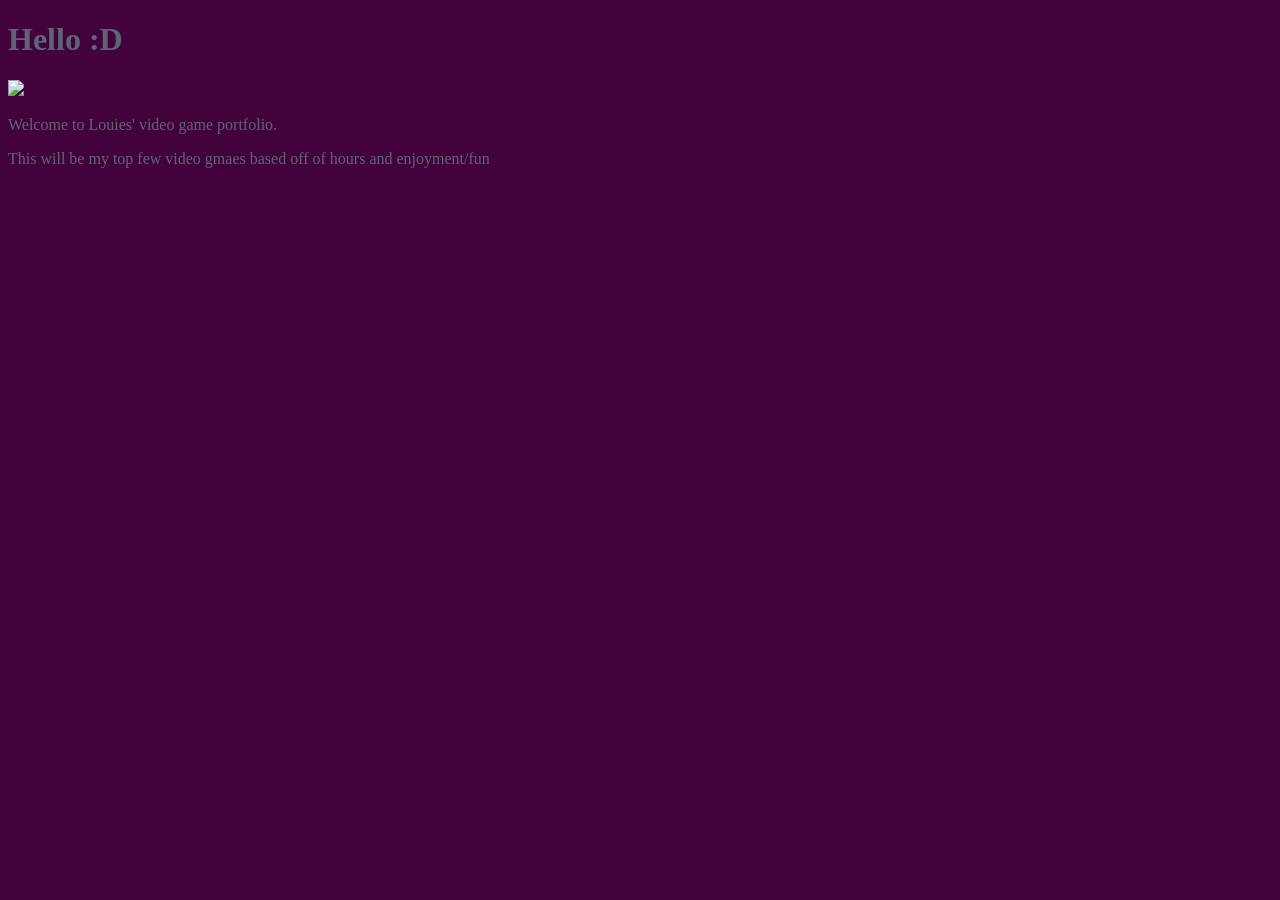
==== index.html @ 590787bd "nahhh" ====
<!DOCTYPE html>
<html>
<head>
<title>Video games are fun</title>
<link href="peepeepoopo.css" rel="stylesheet">
</head>
<body>

<h1>Hello :D</h1><img src="waving-wave.gif" >
<p>Welcome to Louies' video game portfolio.</p> 
<P>This will be my top few video gmaes based off of hours and enjoyment/fun </P>













</body>
</html>
---- peepeepoopo.css ----
body {

    background-color: rgb(66, 3, 61);
color: rgb(94, 101, 114);

 

}
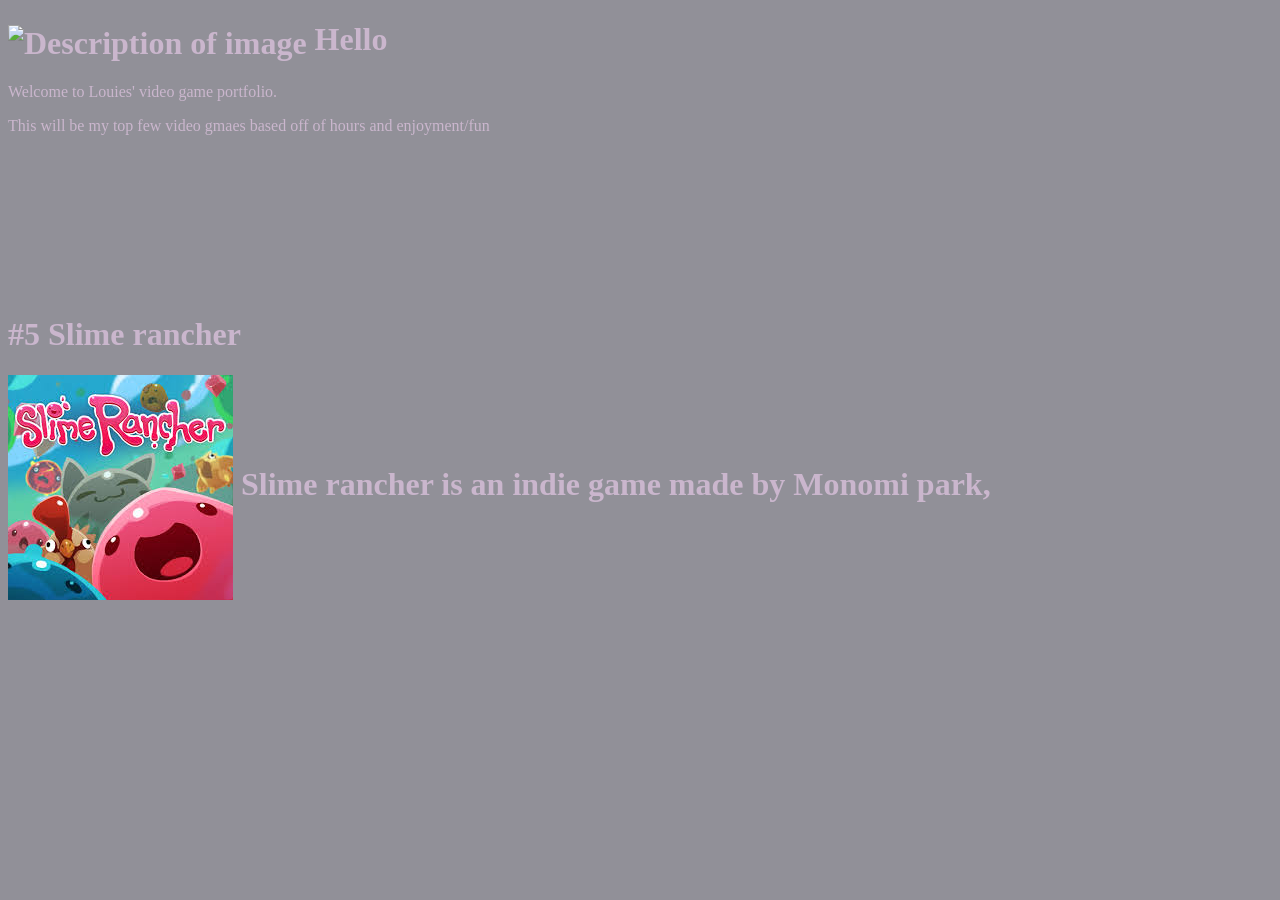
==== commit af30a9c3: "I HATE CSS" ====
--- a/index.html
+++ b/index.html
@@ -6,18 +6,25 @@
 </head>
 <body>
 
-<h1>Hello :D</h1><img src="waving-wave.gif" >
+    <h1 class="alignment-container">
+        <img src="waving-wave.gif" alt="Description of image">
+Hello
+    </h1>
 <p>Welcome to Louies' video game portfolio.</p> 
 <P>This will be my top few video gmaes based off of hours and enjoyment/fun </P>
-
-
-
-
-
-
-
-
-
+<br>
+<br>
+<br>
+<br>
+<br>
+<br>
+<br>
+<br>
+<h1>#5 Slime rancher</h1>
+<h1 class="alignment-container">
+    <img src="Slime ranhcer logo.jpg" alt="Description of image">
+Slime rancher is an indie game made by Monomi park, 
+</h1>
 
 
 
--- a/peepeepoopo.css
+++ b/peepeepoopo.css
@@ -1,8 +1,14 @@
 body {
 
-    background-color: rgb(66, 3, 61);
-color: rgb(94, 101, 114);
+   color: rgb(202, 182, 205);
+background-color: rgb(145, 144, 152);
 
- 
-
+ text-align: left;
+ .alignment-container img {
+    vertical-align: middle; /* Aligns the image's middle with the text's middle */
+  }
+  
+  .alignment-container {
+    vertical-align: middle; /* Ensures the whole container aligns correctly if placed with other items */
+  }
 }
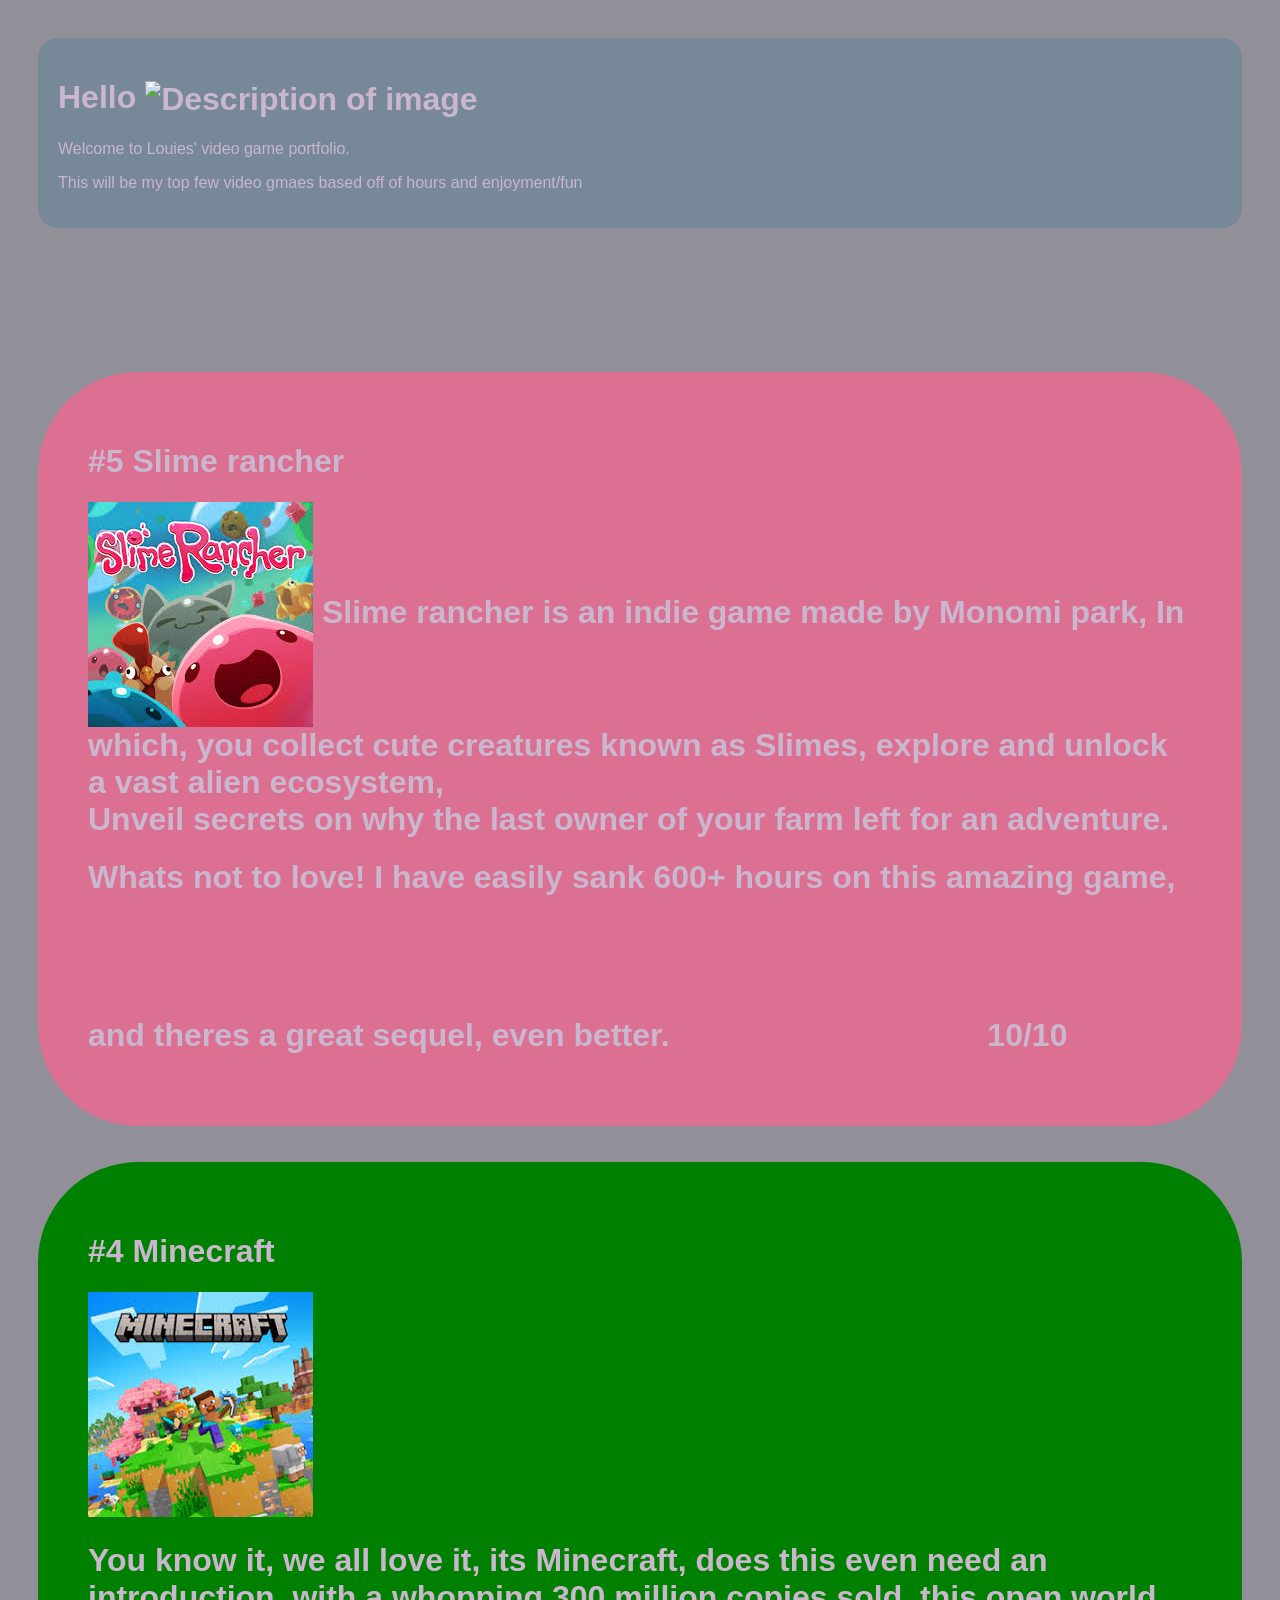
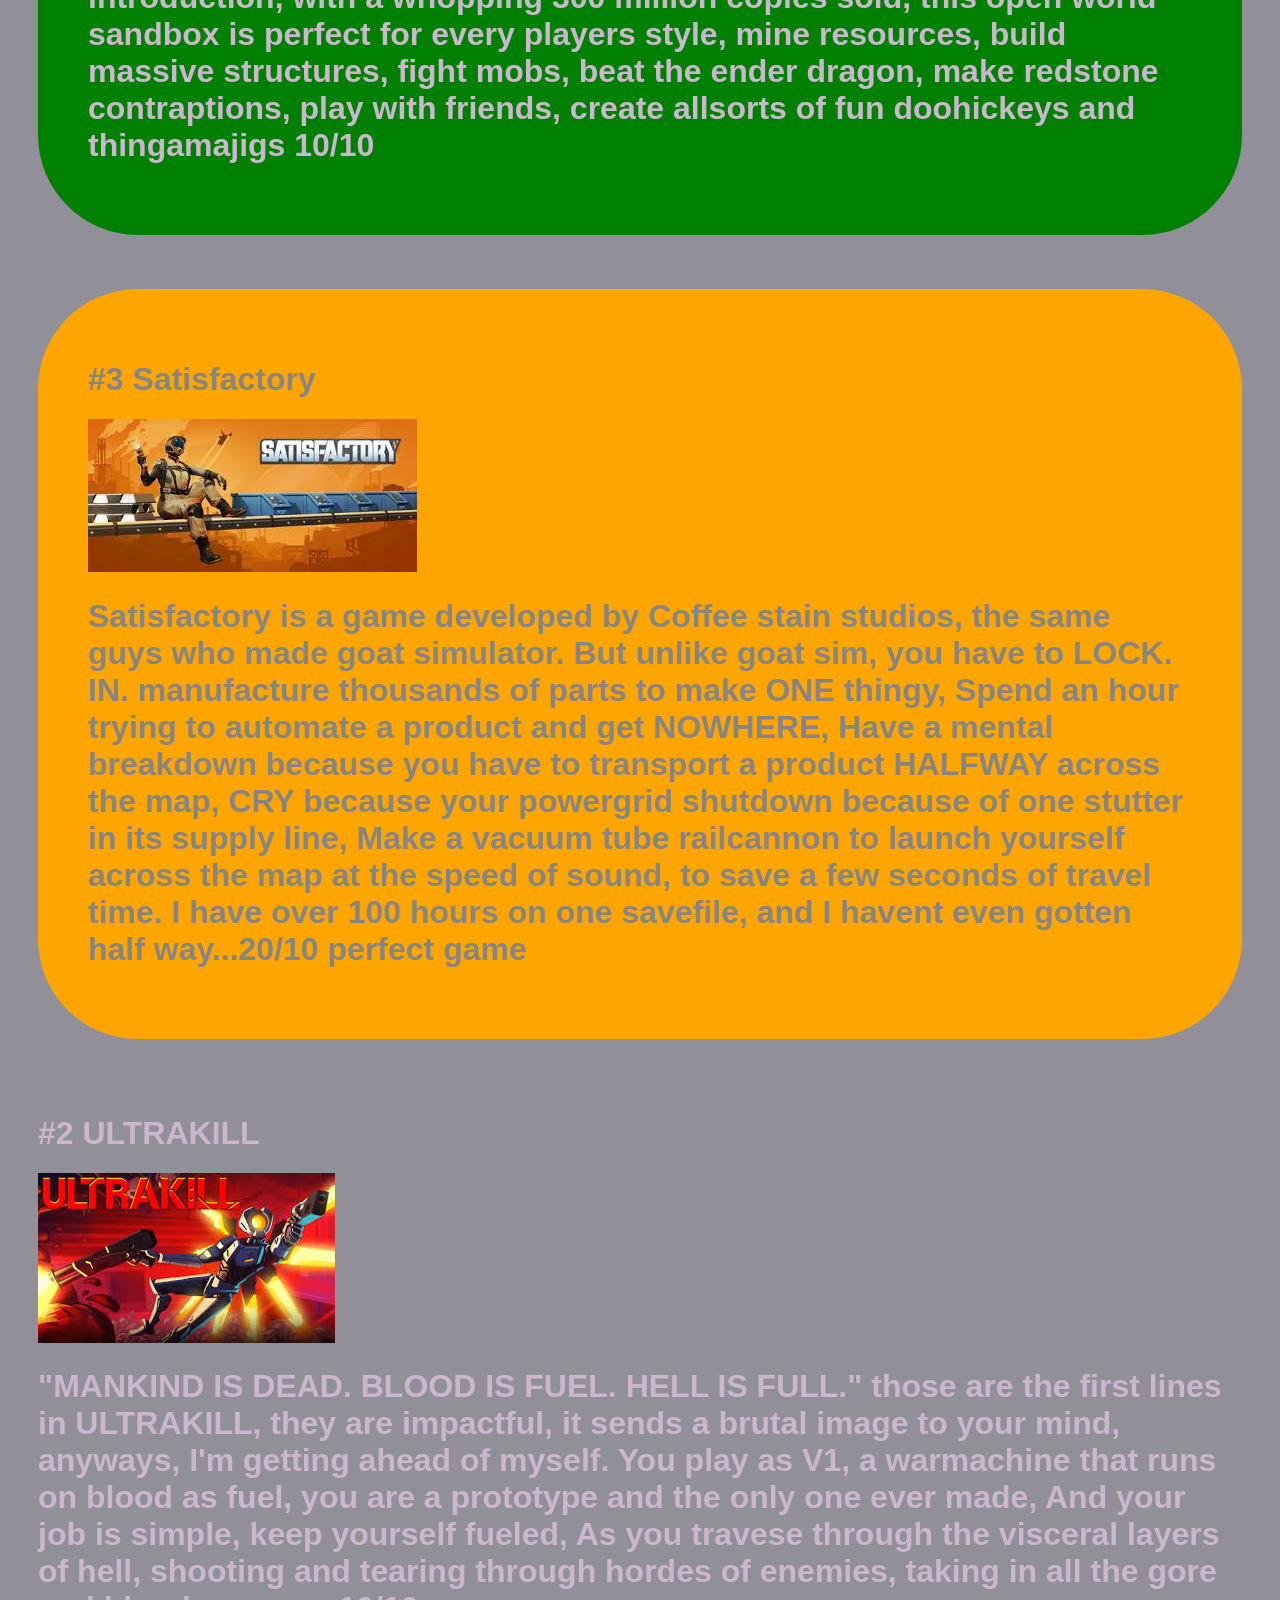
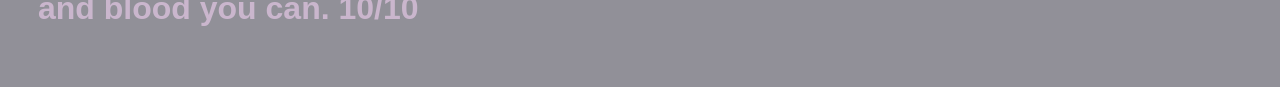
==== commit 630edfa5: "I HSAGT STUPID CSS WHYS IT SO HARD" ====
--- a/index.html
+++ b/index.html
@@ -1,17 +1,19 @@
 <!DOCTYPE html>
 <html>
+<div class="header">
 <head>
 <title>Video games are fun</title>
 <link href="peepeepoopo.css" rel="stylesheet">
-</head>
+  </head> </div>
 <body>
-
+<div class="titel">
     <h1 class="alignment-container">
-        <img src="waving-wave.gif" alt="Description of image">
-Hello
+       Hello 
+<img src="waving-wave.gif" alt="Description of image">
     </h1>
 <p>Welcome to Louies' video game portfolio.</p> 
 <P>This will be my top few video gmaes based off of hours and enjoyment/fun </P>
+</div>
 <br>
 <br>
 <br>
@@ -20,12 +22,43 @@
 <br>
 <br>
 <br>
-<h1>#5 Slime rancher</h1>
+<div class="sr">
+<h1> #5 Slime rancher </h1>
 <h1 class="alignment-container">
     <img src="Slime ranhcer logo.jpg" alt="Description of image">
-Slime rancher is an indie game made by Monomi park, 
-</h1>
+   
+      
+ Slime rancher is an indie game made by Monomi park, In which, 
+ you collect cute creatures known as Slimes, explore and unlock a vast alien ecosystem, <br>
+ Unveil secrets on why the last owner of your farm left for an adventure. 
 
+ <h1 class="alignment-container">
+ Whats not to love! I have easily sank 600+ hours on this amazing game, and theres a great sequel, even better. 
+
+  <video src="1ce57ec78f5fbadad0114a4a30345735.mp4" autoplay="true"></video> 10/10   </h1> 
+</h1>  </div>
+<br>
+<br>
+<div class="minecrap" >   <h1>#4 Minecraft</h1>
+<img src="download (7).jpg">
+<h1>You know it, we all love it, its Minecraft, does this even need an introduction, with a whopping 300 million copies sold, this open world sandbox is perfect for every players style, mine resources, build massive structures, fight mobs, beat the ender dragon, make redstone contraptions, play with friends, create allsorts of fun doohickeys and thingamajigs 10/10 </h1>
+</div>
+<br>
+<br>
+<br>
+<div class="autoamtiongam">
+<h1>#3 Satisfactory</h1>
+<img src="download (5).jpg">
+<h1>Satisfactory is a game developed by Coffee stain studios, the same guys who made goat simulator. But unlike goat sim, you have to LOCK. IN. manufacture thousands of parts to make ONE thingy, Spend an hour trying to automate a product and get NOWHERE, Have a mental breakdown because you have to transport a product HALFWAY across the map, CRY because your powergrid shutdown because of one stutter in its supply line, Make a vacuum tube railcannon to launch yourself across the map at the speed of sound, to save a few seconds of travel time. I have over 100 hours on one savefile, and I havent even gotten half way...20/10 perfect game </h1>
+</div>
+<br>
+<br>
+<br>
+<div class="autismdoom">
+<h1>#2 ULTRAKILL</h1>
+<img src="download (8).jpg">
+<h1>"MANKIND IS DEAD. BLOOD IS FUEL. HELL IS FULL." those are the first lines in ULTRAKILL, they are impactful, it sends a brutal image to your mind, anyways, I'm getting ahead of myself. You play as V1, a warmachine that runs on blood as fuel, you are a prototype and the only one ever made, And your job is simple, keep yourself fueled, As you travese through the visceral layers of hell, shooting and tearing through hordes of enemies, taking in all the gore and blood you can. 10/10</h1>
+</div>
 
 
 
--- a/peepeepoopo.css
+++ b/peepeepoopo.css
@@ -1,8 +1,13 @@
-body {
+header.{ background-color: darkslateblue;
+border-bottom-left-radius: 20px;
+border-bottom-right-radius: 20px;
+}
+
+body {font-family: 'Lucida Sans', 'Lucida Sans Regular', 'Lucida Grande', 'Lucida Sans Unicode', Geneva, Verdana, sans-serif;
 
    color: rgb(202, 182, 205);
 background-color: rgb(145, 144, 152);
-
+padding: 30px;
  text-align: left;
  .alignment-container img {
     vertical-align: middle; /* Aligns the image's middle with the text's middle */
@@ -11,4 +16,25 @@
   .alignment-container {
     vertical-align: middle; /* Ensures the whole container aligns correctly if placed with other items */
   }
+
+.sr{ background-color: palevioletred;
+ padding:50px; 
+border-radius: 100px;
+}
+.titel{ background-color: lightslategray;
+border-radius: 20px;
+padding: 20px;
+}
+.minecrap{ padding: 50px;
+  background-color: green;
+border-radius: 100px;
+
+}
+.autoamtiongam{ background-color: orange ;
+padding:50px;
+border-radius: 100px;
+color: rgb(134, 133, 133);
+}
+
+
 }
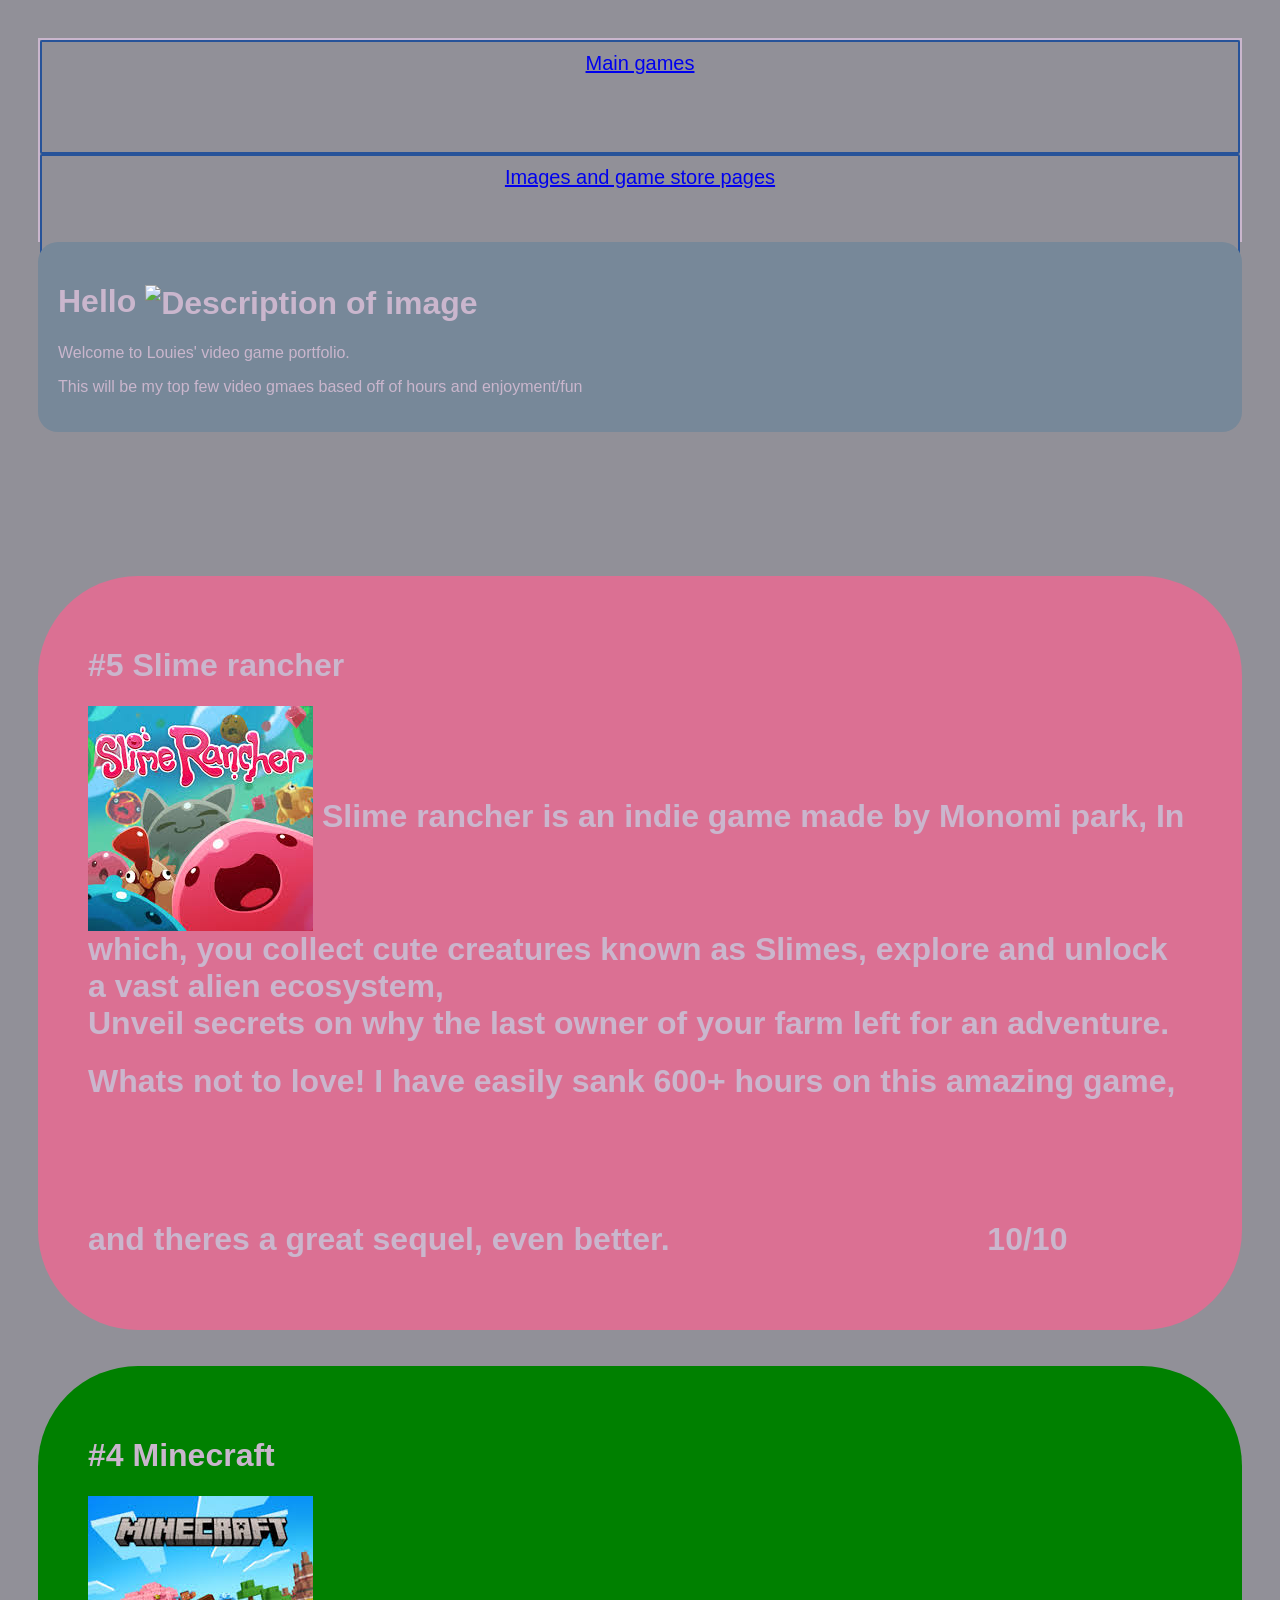
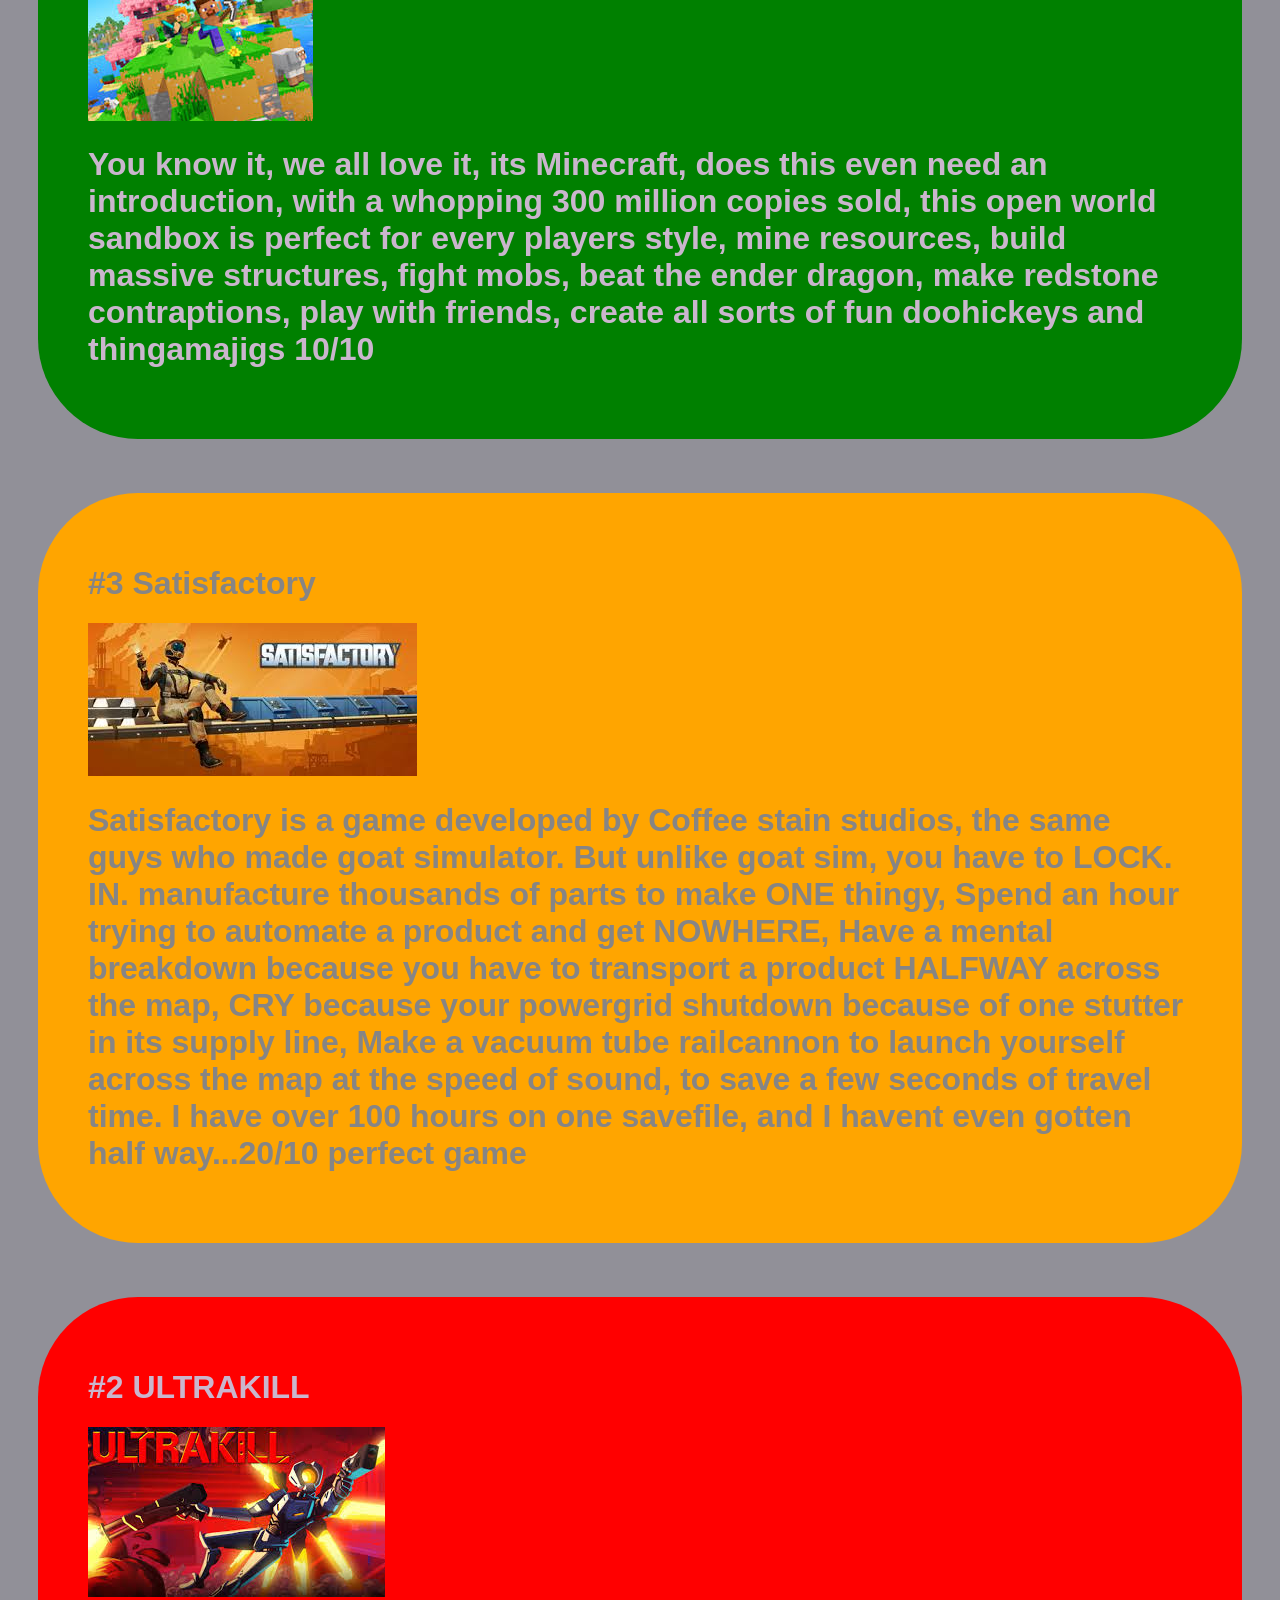
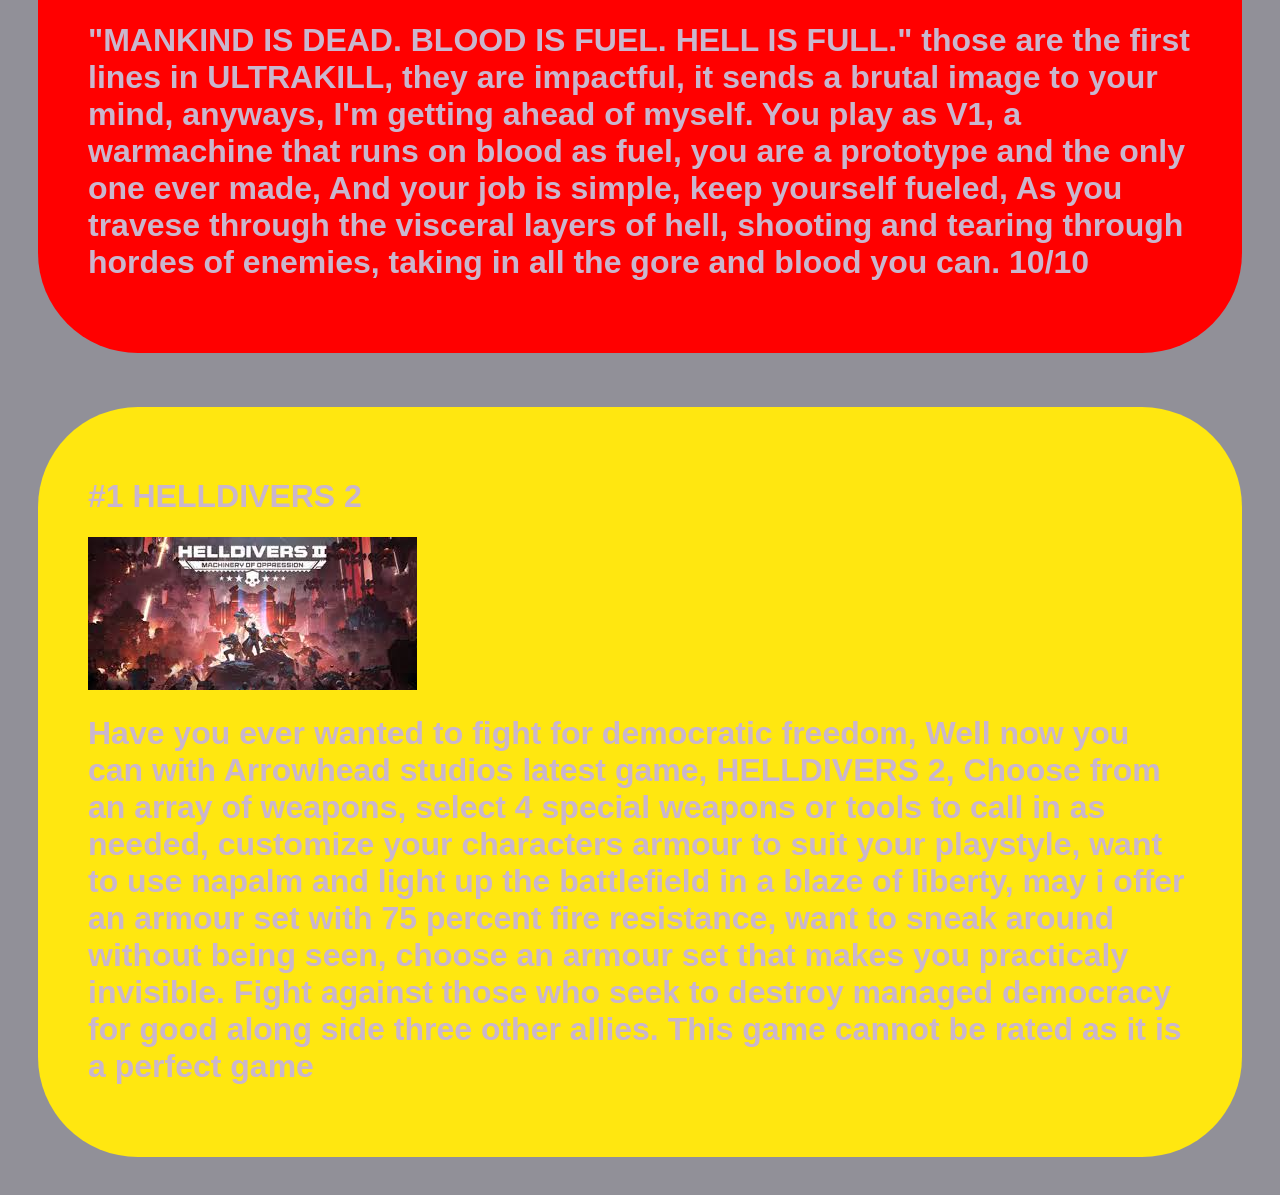
==== commit f8d74ab6: "FUCK THIS SHIT" ====
--- a/index.html
+++ b/index.html
@@ -6,7 +6,15 @@
 <link href="peepeepoopo.css" rel="stylesheet">
   </head> </div>
 <body>
-<div class="titel">
+<div class="nav">
+<div class="navint">
+<a href="index.html">Main games</a>
+</div>
+<div class="navint">
+<a href="Media.html">Images and game store pages</a>
+</div>
+</div>
+  <div class="titel">
     <h1 class="alignment-container">
        Hello 
 <img src="waving-wave.gif" alt="Description of image">
@@ -41,7 +49,7 @@
 <br>
 <div class="minecrap" >   <h1>#4 Minecraft</h1>
 <img src="download (7).jpg">
-<h1>You know it, we all love it, its Minecraft, does this even need an introduction, with a whopping 300 million copies sold, this open world sandbox is perfect for every players style, mine resources, build massive structures, fight mobs, beat the ender dragon, make redstone contraptions, play with friends, create allsorts of fun doohickeys and thingamajigs 10/10 </h1>
+<h1>You know it, we all love it, its Minecraft, does this even need an introduction, with a whopping 300 million copies sold, this open world sandbox is perfect for every players style, mine resources, build massive structures, fight mobs, beat the ender dragon, make redstone contraptions, play with friends, create all sorts of fun doohickeys and thingamajigs 10/10 </h1>
 </div>
 <br>
 <br>
@@ -59,9 +67,24 @@
 <img src="download (8).jpg">
 <h1>"MANKIND IS DEAD. BLOOD IS FUEL. HELL IS FULL." those are the first lines in ULTRAKILL, they are impactful, it sends a brutal image to your mind, anyways, I'm getting ahead of myself. You play as V1, a warmachine that runs on blood as fuel, you are a prototype and the only one ever made, And your job is simple, keep yourself fueled, As you travese through the visceral layers of hell, shooting and tearing through hordes of enemies, taking in all the gore and blood you can. 10/10</h1>
 </div>
+<br>
+<br>
+<br>
+<div class="suprearth">
+<h1>#1 HELLDIVERS 2 </h1>
+<img src="Helldivers MOO.jpg">
+<h1>Have you ever wanted to fight for democratic freedom, Well now you can with Arrowhead studios latest game, HELLDIVERS 2, Choose from an array of weapons, select 4 special weapons or tools to call in as needed, customize your characters armour to suit your playstyle, want to use napalm and light up the battlefield in a blaze of liberty, may i offer an armour set with 75 percent fire resistance, want to sneak around without being seen, choose an armour set that makes you practicaly invisible. Fight against those who seek to destroy managed democracy for good along side three other allies. This game cannot be rated as it is a perfect game</h1>
 
 
 
+
+
+
+
+
+
+
+</div>
 </body>
 </html>
 
--- a/peepeepoopo.css
+++ b/peepeepoopo.css
@@ -35,6 +35,45 @@
 border-radius: 100px;
 color: rgb(134, 133, 133);
 }
+.autismdoom{
+background-color: red;
+padding: 50px;
+border-radius: 100px;
+}
+.suprearth{
+background-color: rgb(255, 231, 16);
+padding: 50px;
+border-radius: 100px;
 
+}
+.nav {
+  
+  color:rgb(43, 45, 135);
+  background-color: rgb(145, 144, 152);
+  border: solid 2px rgb(202, 182, 205);
+ height: 200px;
+ width: 1000px
+  display:flex;
+  flex-direction: row;
+  justify-content:space-around;
+}
+
+.navint{
+ display:flex;
+ justify-content:center;
+ font-size:20px;
+ height:100px;
+ padding-top:10px;
+ border-radius:2px;
+ transition: transform .2s;
+ background-color:rgb(145, 144, 152);
+ color:rgb(43, 45, 135);
+ border: solid 2px rgb(39, 83, 153);
+}
+
+.navint:hover{
+ transform: scale(1.2);
+ color: rgb(255, 255, 255);
+}
 
 }
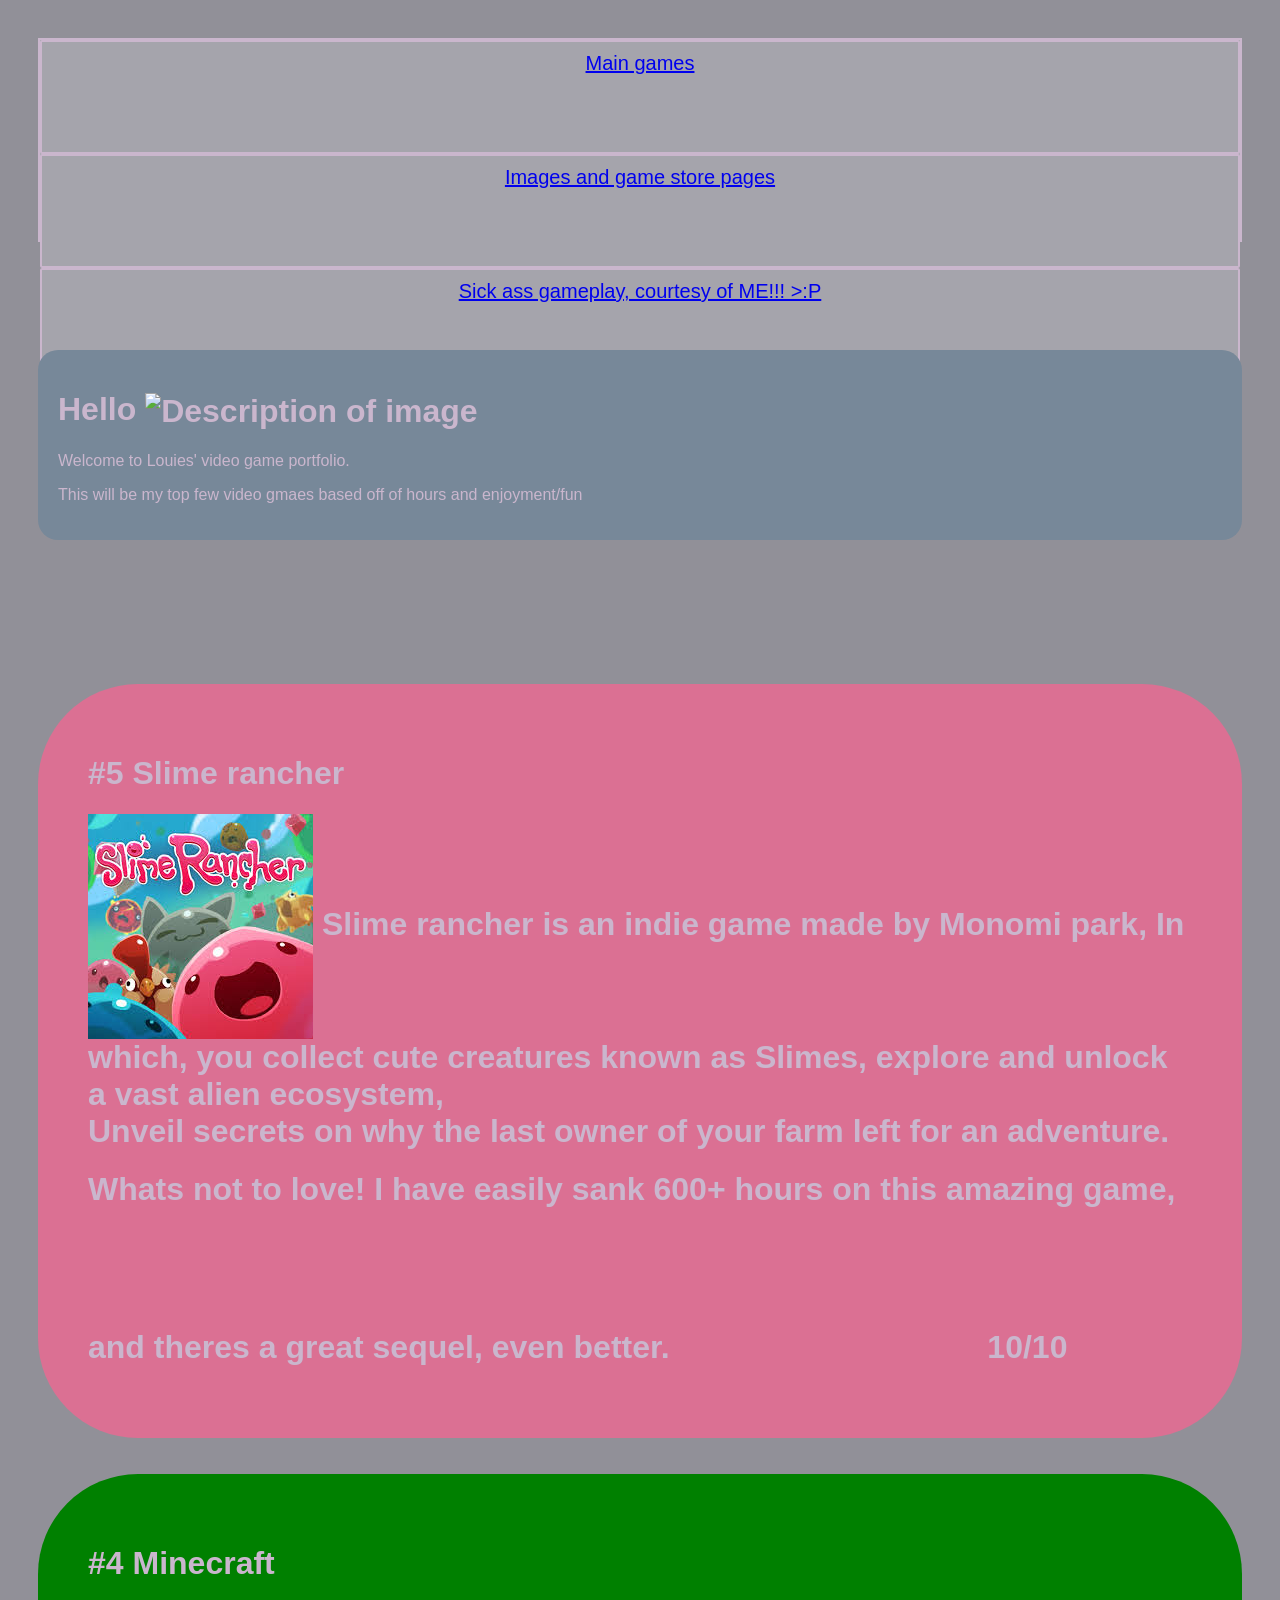
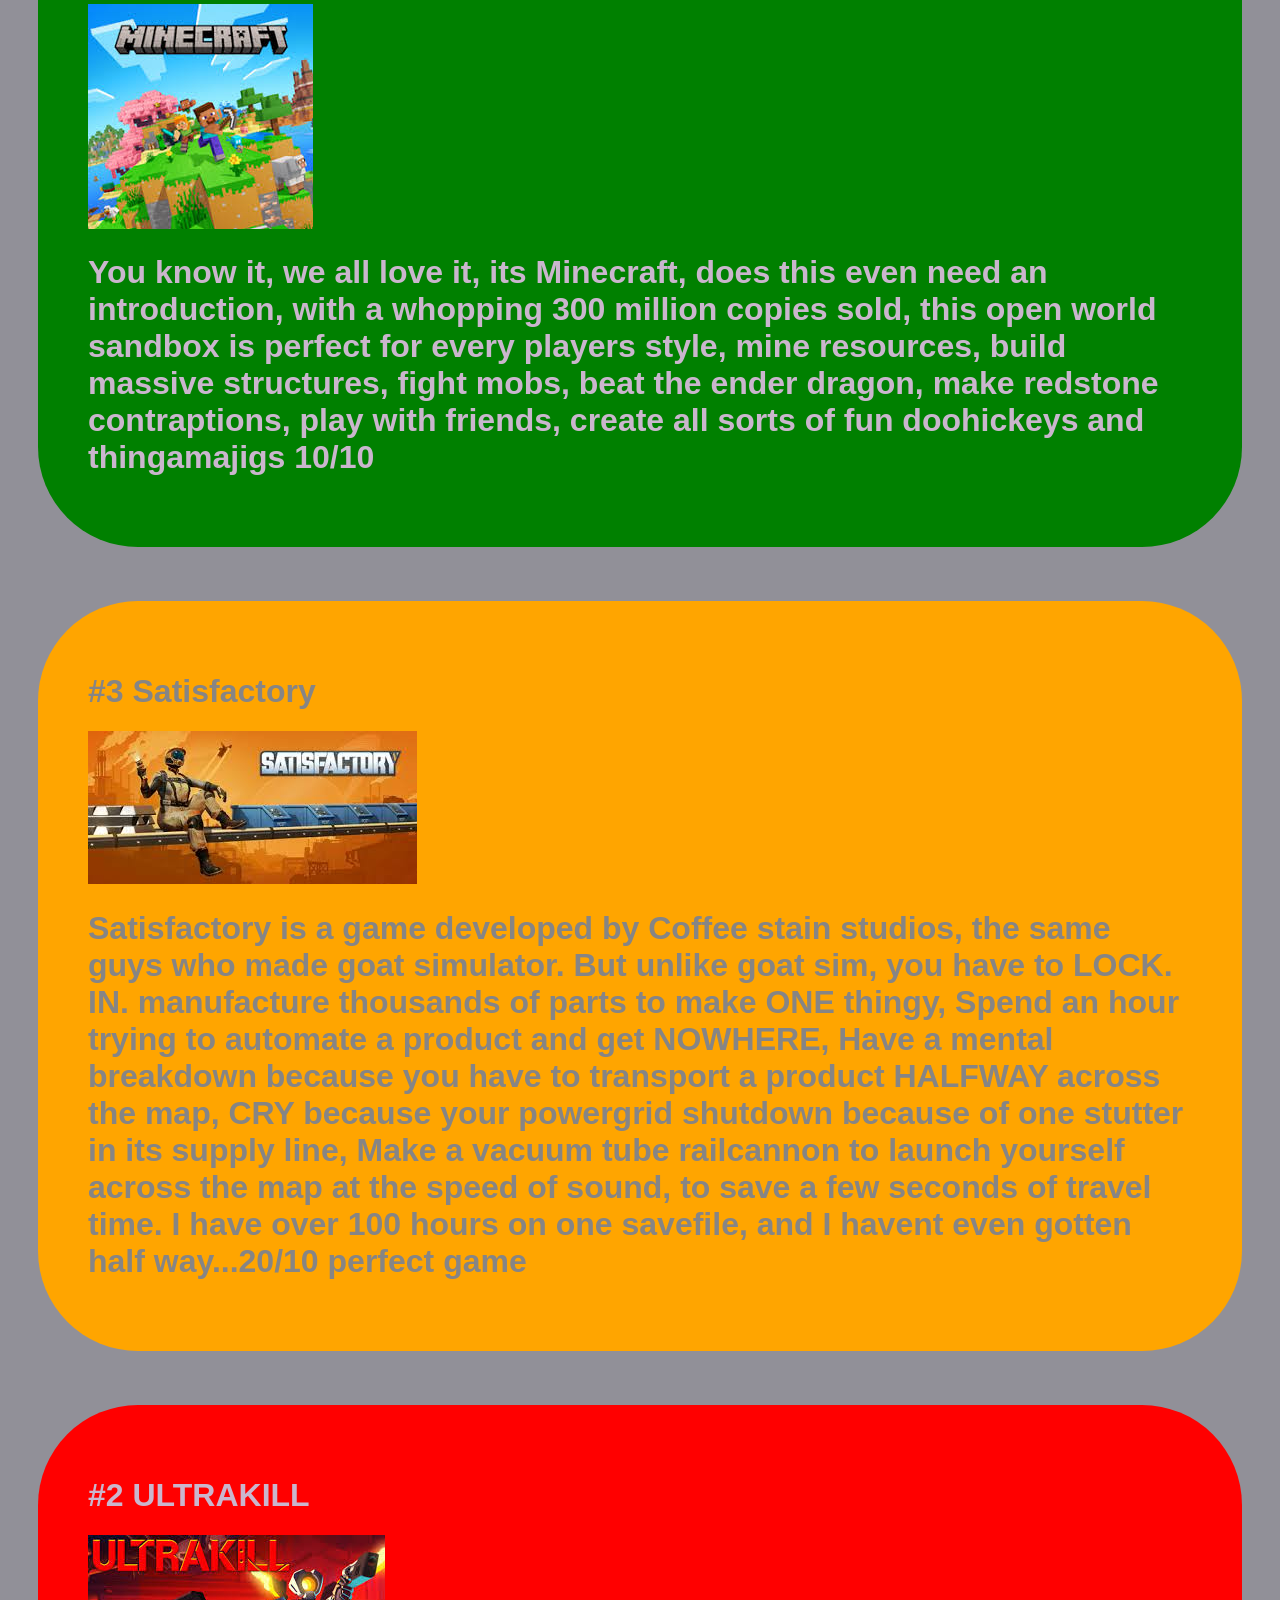
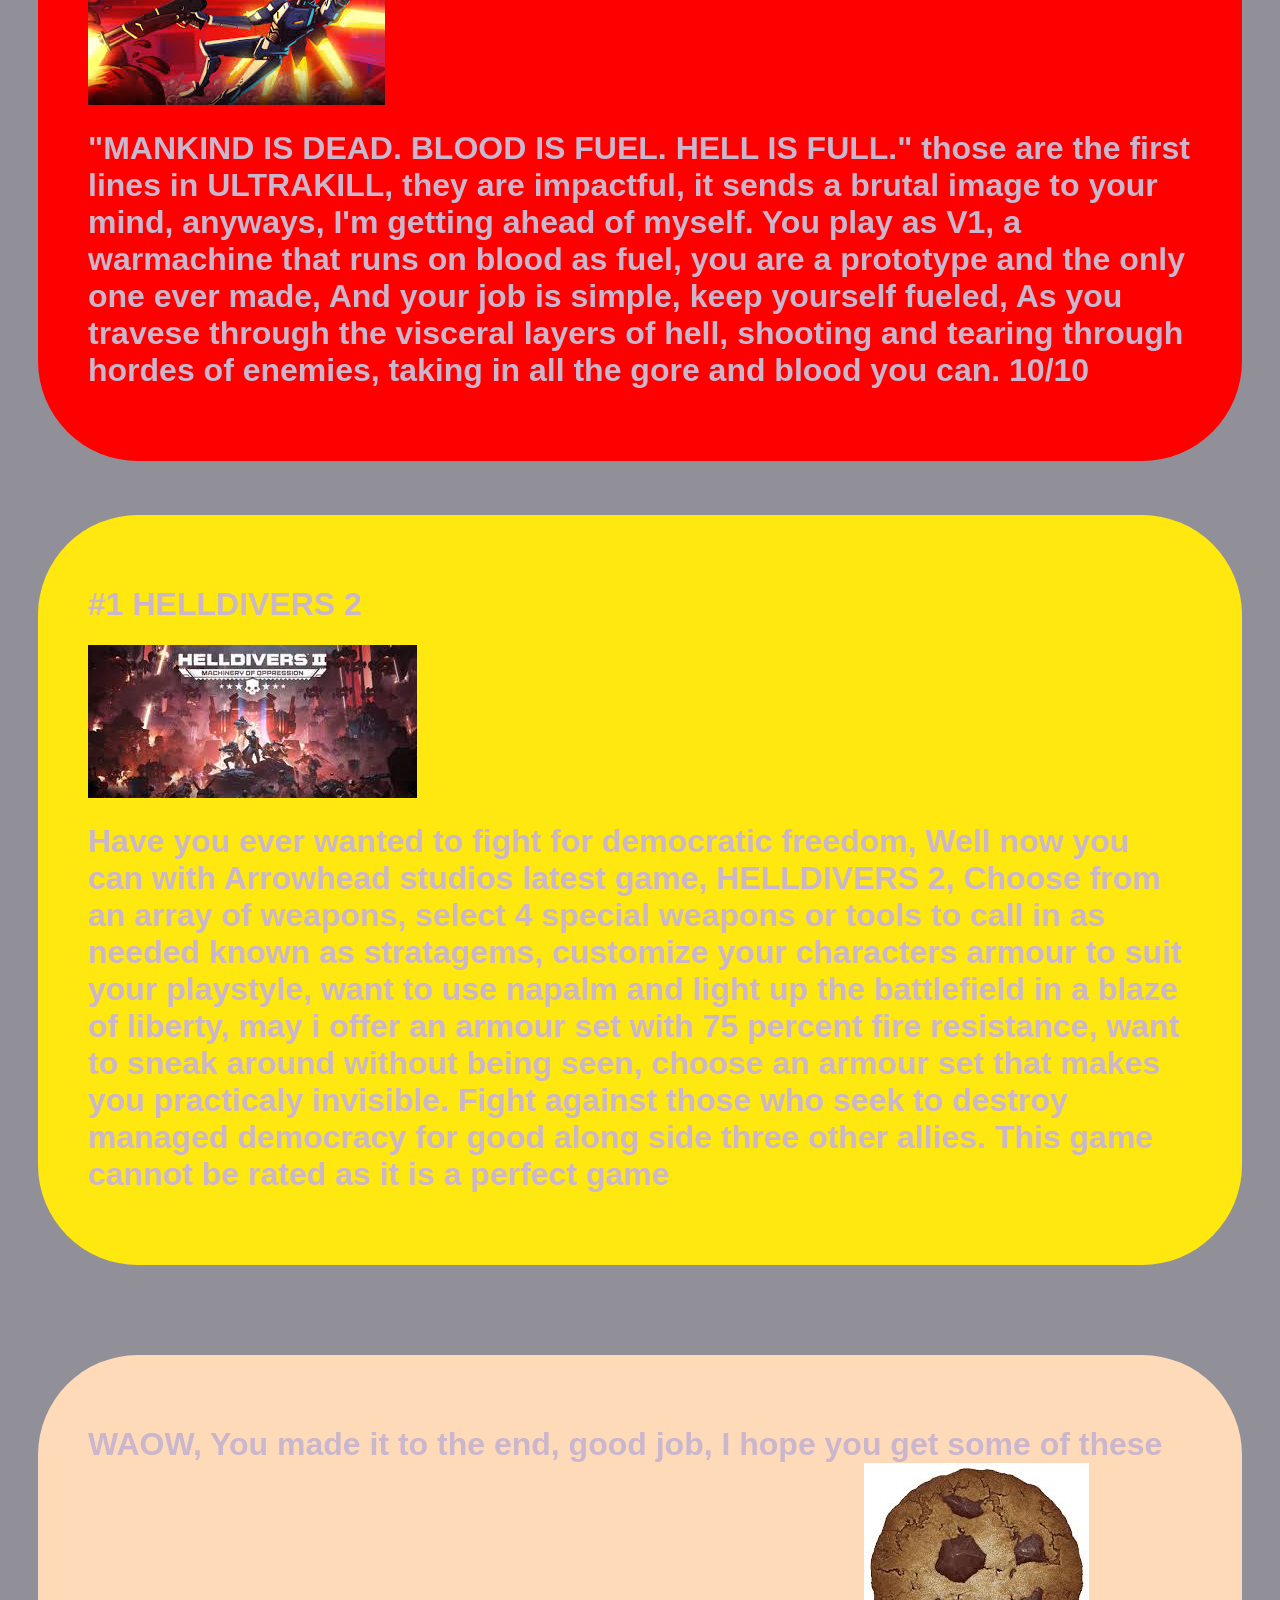
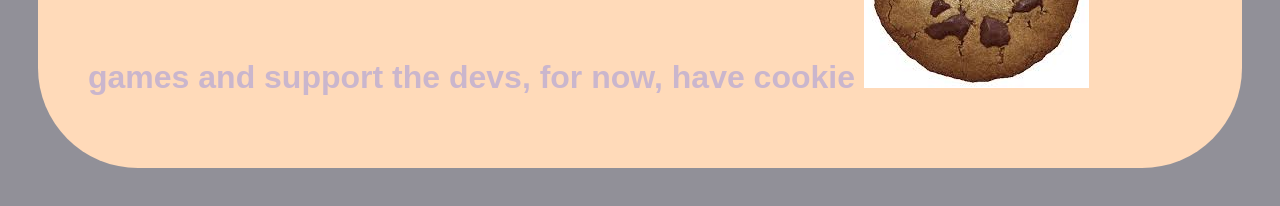
==== commit 18b52451: "WHYYY, LRT ME DEPLOY PLEEEASSE" ====
--- a/index.html
+++ b/index.html
@@ -13,7 +13,16 @@
 <div class="navint">
 <a href="Media.html">Images and game store pages</a>
 </div>
+<div class="navint">
+<a href="Gameplay.html">Sick ass gameplay, courtesy of ME!!! >:P</a>
 </div>
+</div>
+<br>
+<br>
+<br>
+<br>
+<br>
+<br>
   <div class="titel">
     <h1 class="alignment-container">
        Hello 
@@ -73,18 +82,23 @@
 <div class="suprearth">
 <h1>#1 HELLDIVERS 2 </h1>
 <img src="Helldivers MOO.jpg">
-<h1>Have you ever wanted to fight for democratic freedom, Well now you can with Arrowhead studios latest game, HELLDIVERS 2, Choose from an array of weapons, select 4 special weapons or tools to call in as needed, customize your characters armour to suit your playstyle, want to use napalm and light up the battlefield in a blaze of liberty, may i offer an armour set with 75 percent fire resistance, want to sneak around without being seen, choose an armour set that makes you practicaly invisible. Fight against those who seek to destroy managed democracy for good along side three other allies. This game cannot be rated as it is a perfect game</h1>
+<h1>Have you ever wanted to fight for democratic freedom, Well now you can with Arrowhead studios latest game, HELLDIVERS 2, Choose from an array of weapons, select 4 special weapons or tools to call in as needed known as stratagems, customize your characters armour to suit your playstyle, want to use napalm and light up the battlefield in a blaze of liberty, may i offer an armour set with 75 percent fire resistance, want to sneak around without being seen, choose an armour set that makes you practicaly invisible. Fight against those who seek to destroy managed democracy for good along side three other allies. This game cannot be rated as it is a perfect game</h1>
+</div>
+<br>
+<br>
+<br>
+<br>
+<br>
+<div class="treat">
+
+<h1>WAOW, You made it to the end, good job, I hope you get some of these games and support the devs, for now, have cookie  <img src="download (9).jpg">  </h1> 
+
+
+</div>
 
 
 
 
-
-
-
-
-
-
-</div>
 </body>
 </html>
 
--- a/peepeepoopo.css
+++ b/peepeepoopo.css
@@ -49,7 +49,7 @@
 .nav {
   
   color:rgb(43, 45, 135);
-  background-color: rgb(145, 144, 152);
+  background-color: rgb(165, 164, 172);
   border: solid 2px rgb(202, 182, 205);
  height: 200px;
  width: 1000px
@@ -66,14 +66,19 @@
  padding-top:10px;
  border-radius:2px;
  transition: transform .2s;
- background-color:rgb(145, 144, 152);
+ background-color:rgb(165, 164, 172);
  color:rgb(43, 45, 135);
- border: solid 2px rgb(39, 83, 153);
+ border: solid 2px rgb(202, 182, 205);
 }
 
 .navint:hover{
  transform: scale(1.2);
  color: rgb(255, 255, 255);
 }
+.treat{
+background-color: peachpuff;
+border-radius: 100px;
+padding: 50px;
+}
 
 }
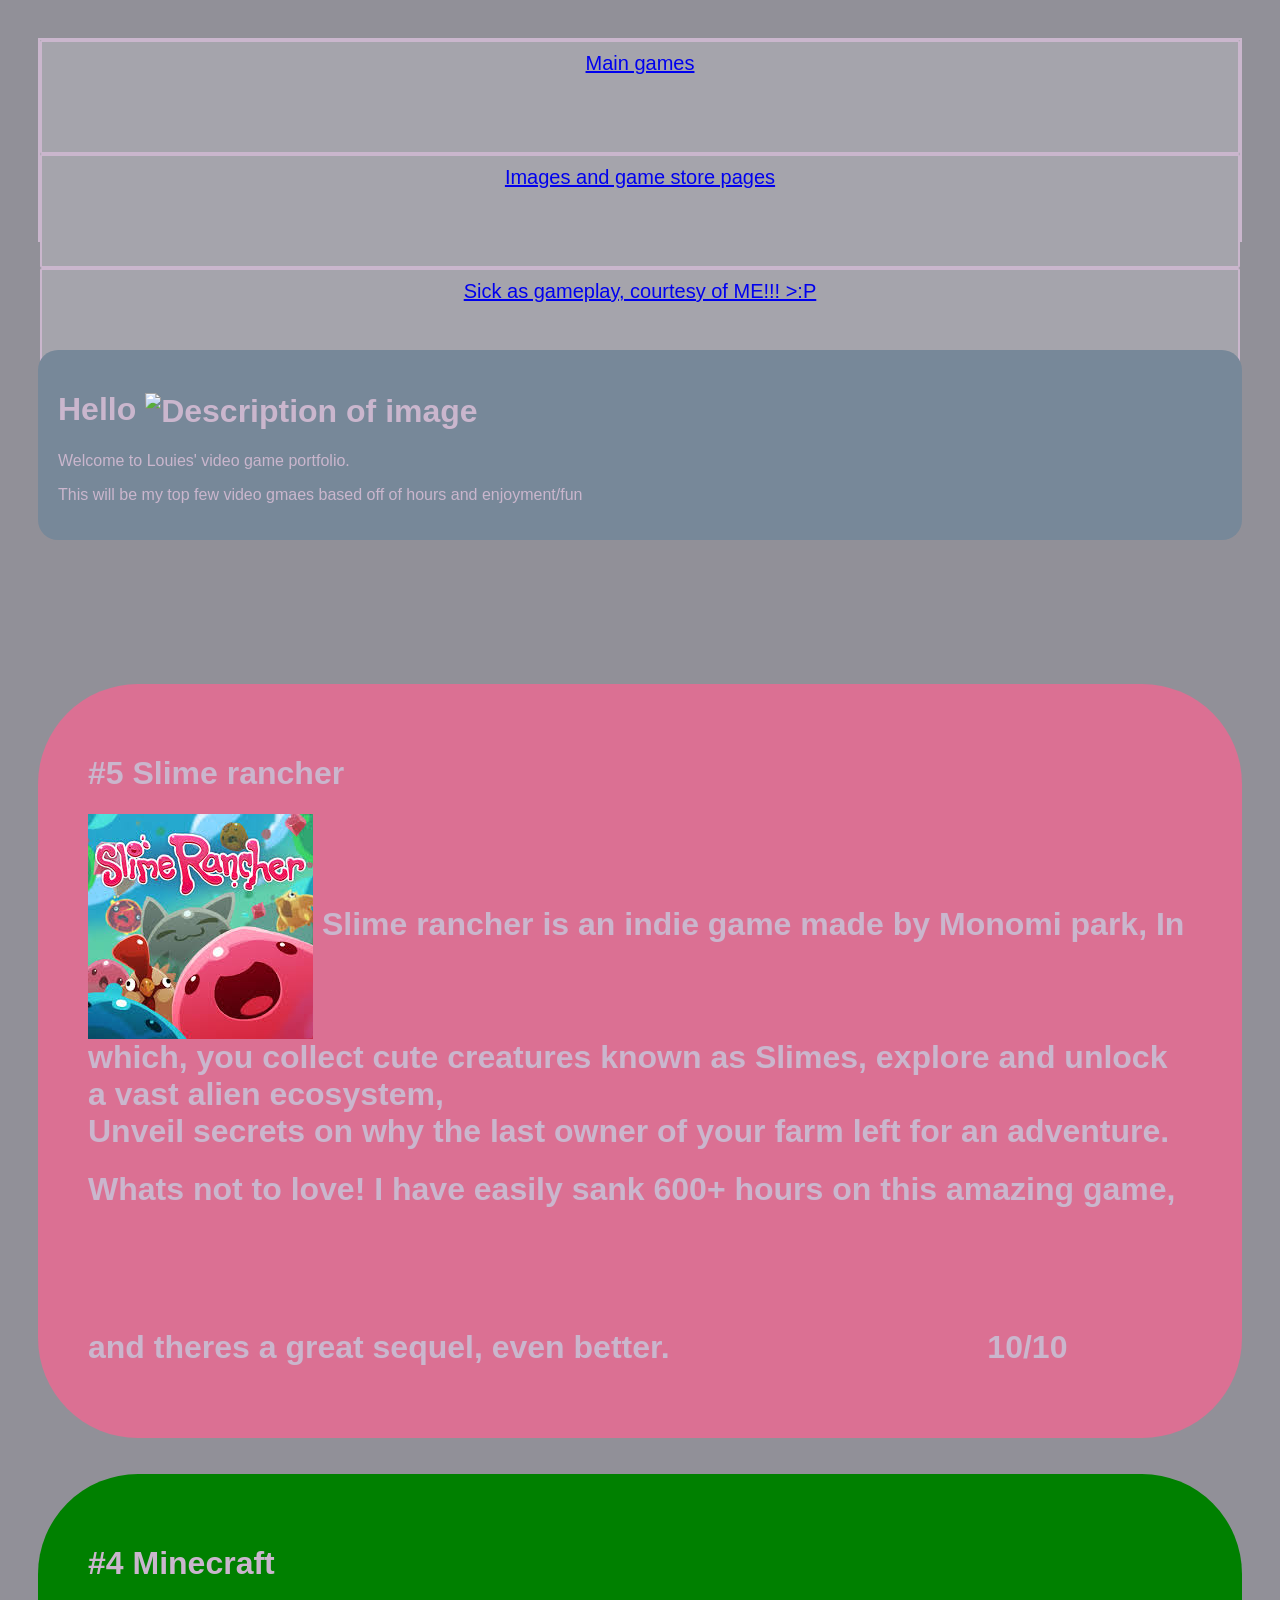
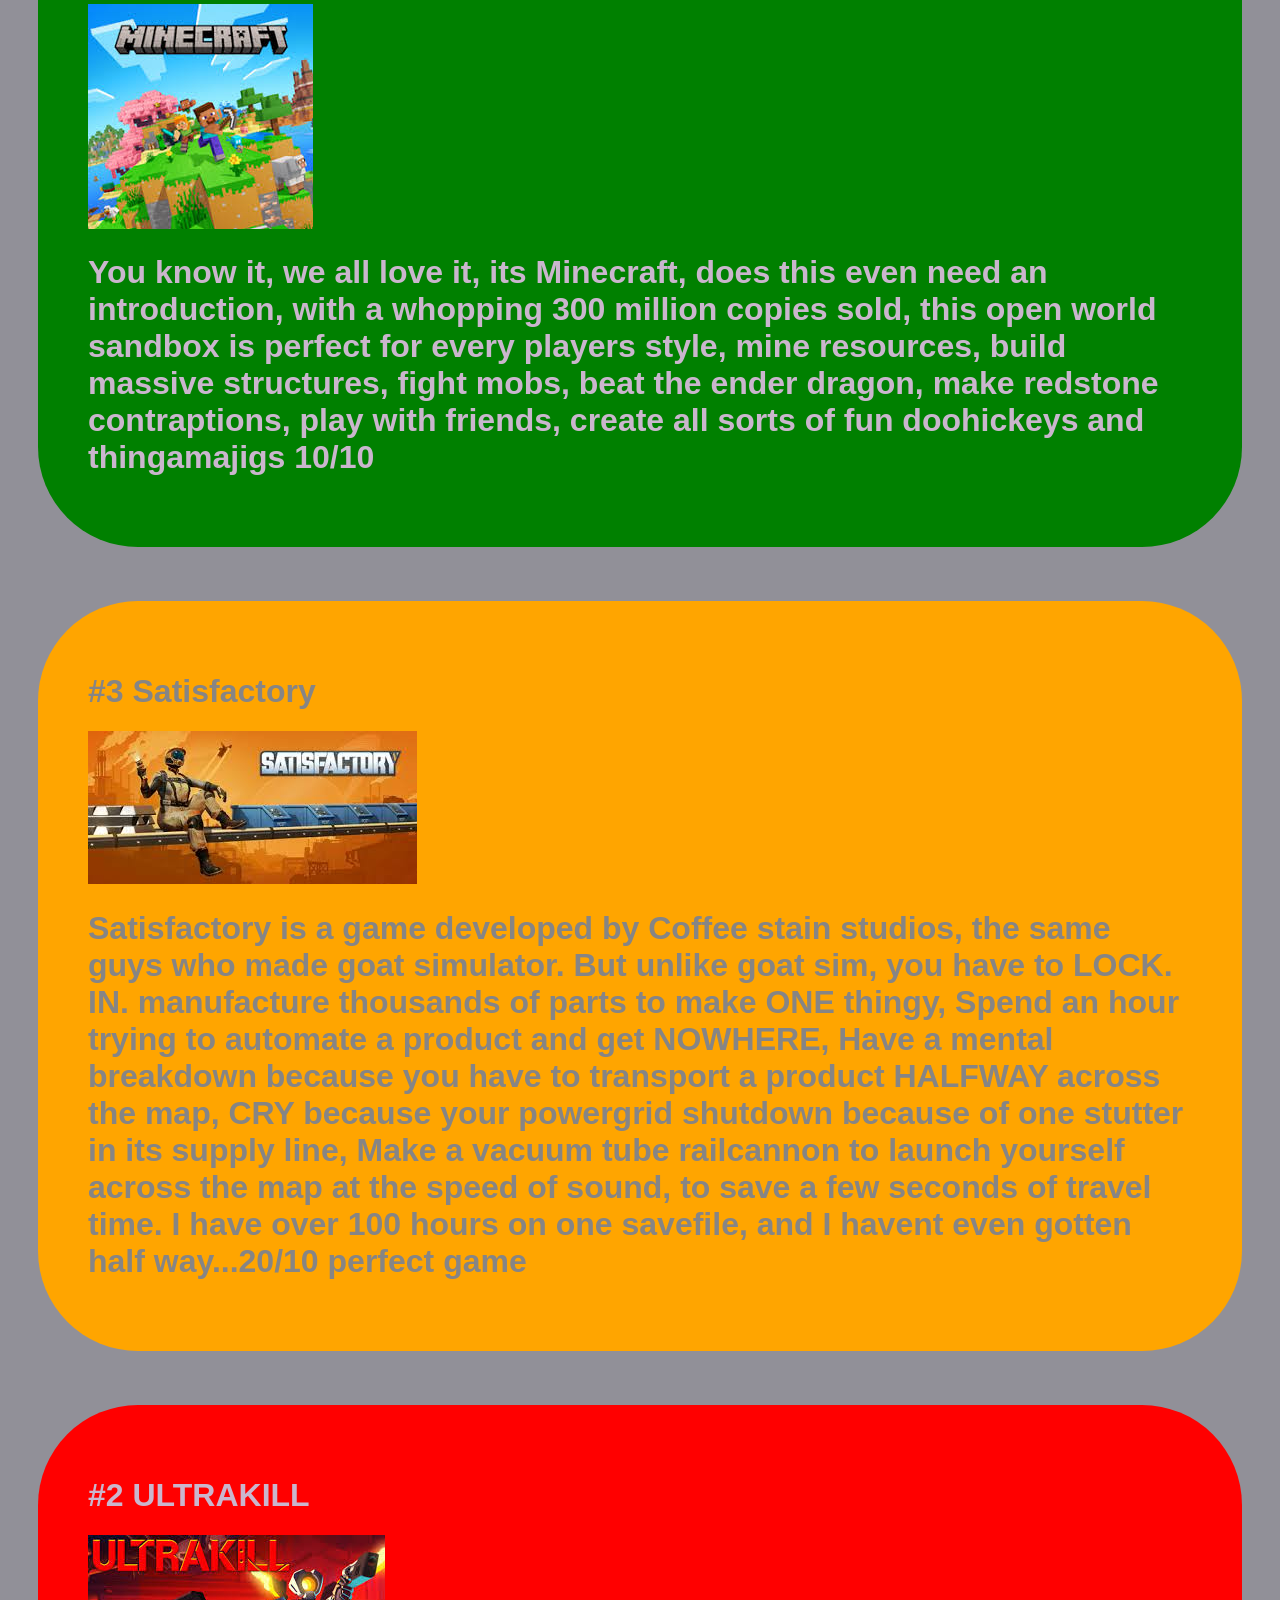
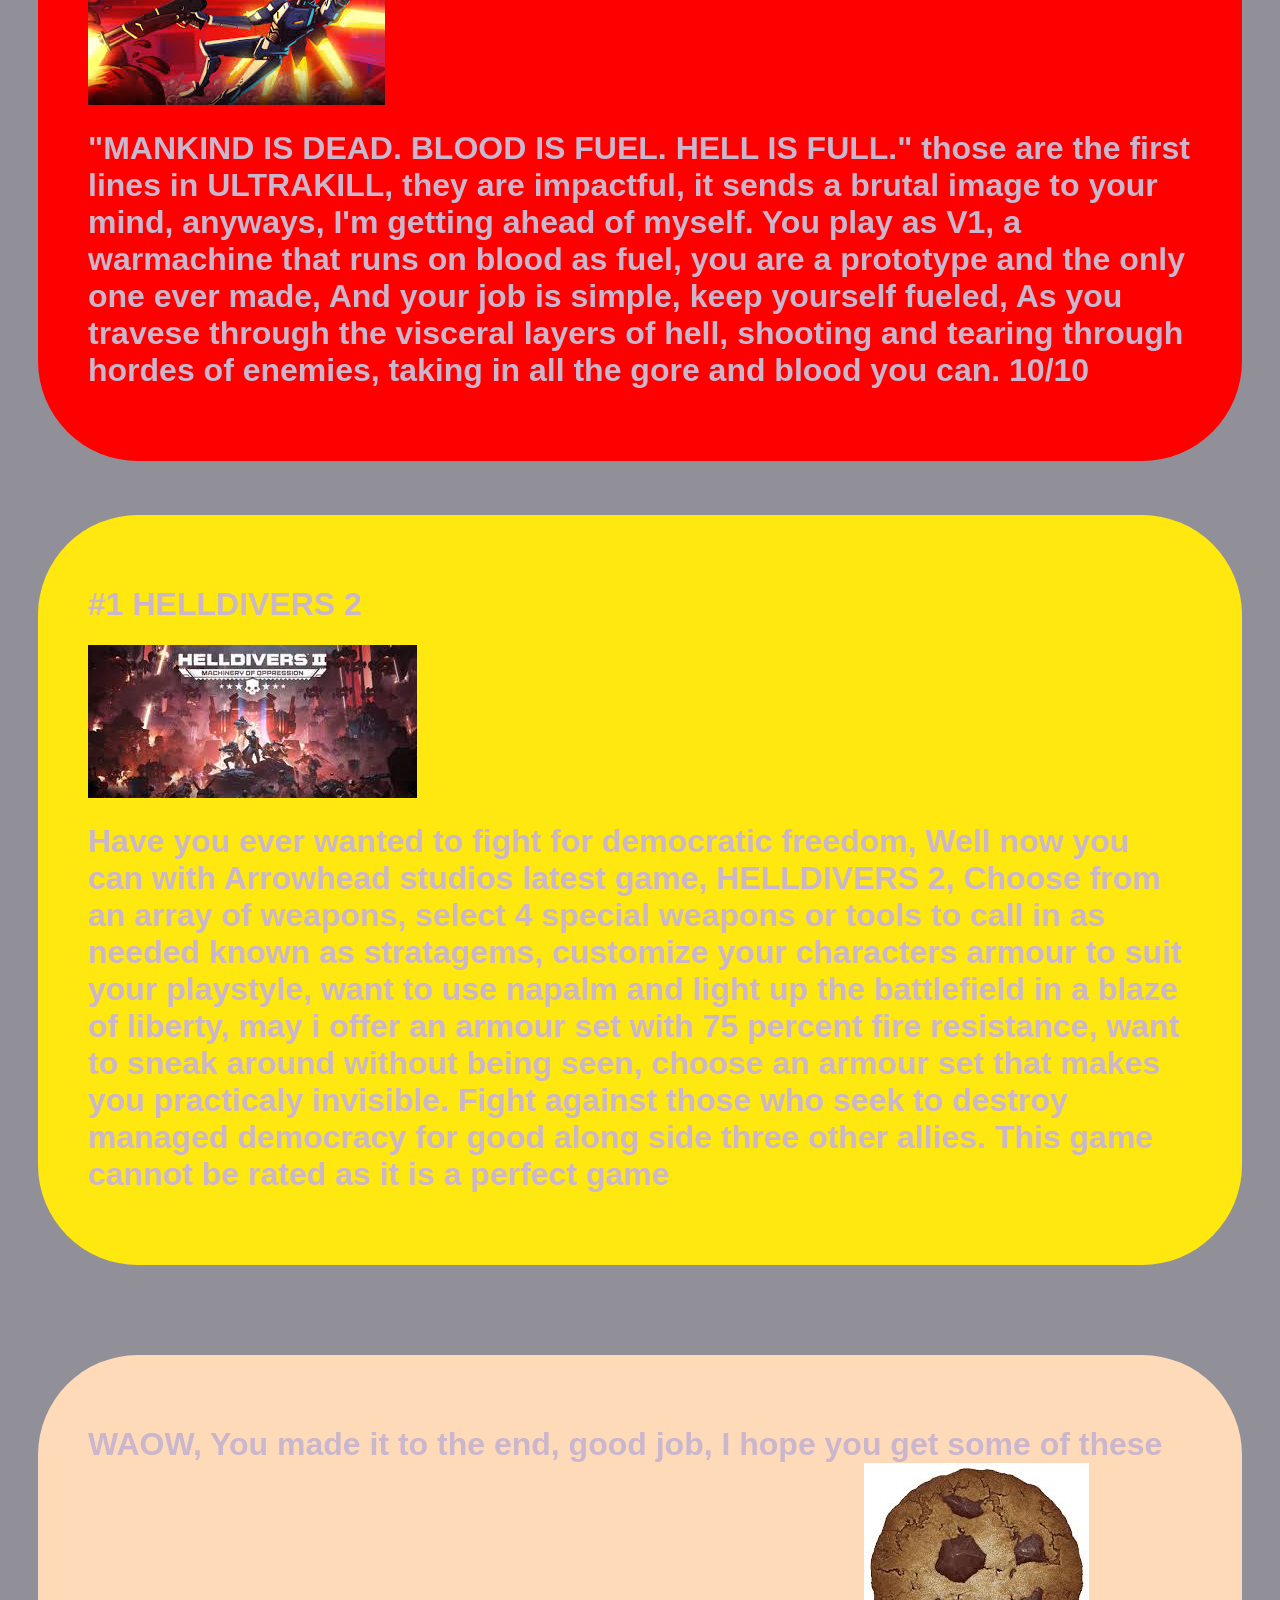
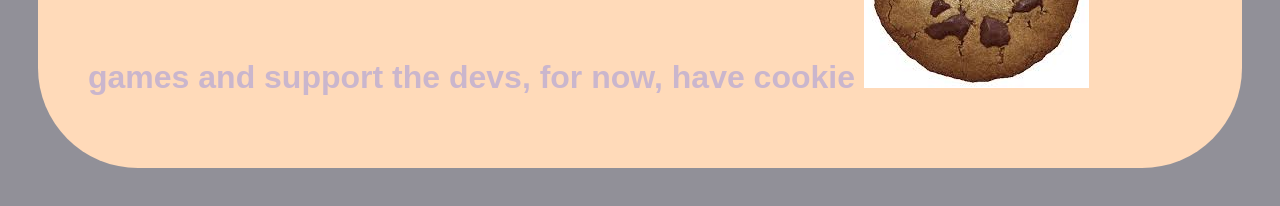
==== commit f0c614b4: "guh" ====
--- a/index.html
+++ b/index.html
@@ -14,7 +14,7 @@
 <a href="Media.html">Images and game store pages</a>
 </div>
 <div class="navint">
-<a href="Gameplay.html">Sick ass gameplay, courtesy of ME!!! >:P</a>
+<a href="Gameplay.html">Sick as gameplay, courtesy of ME!!! >:P</a>
 </div>
 </div>
 <br>
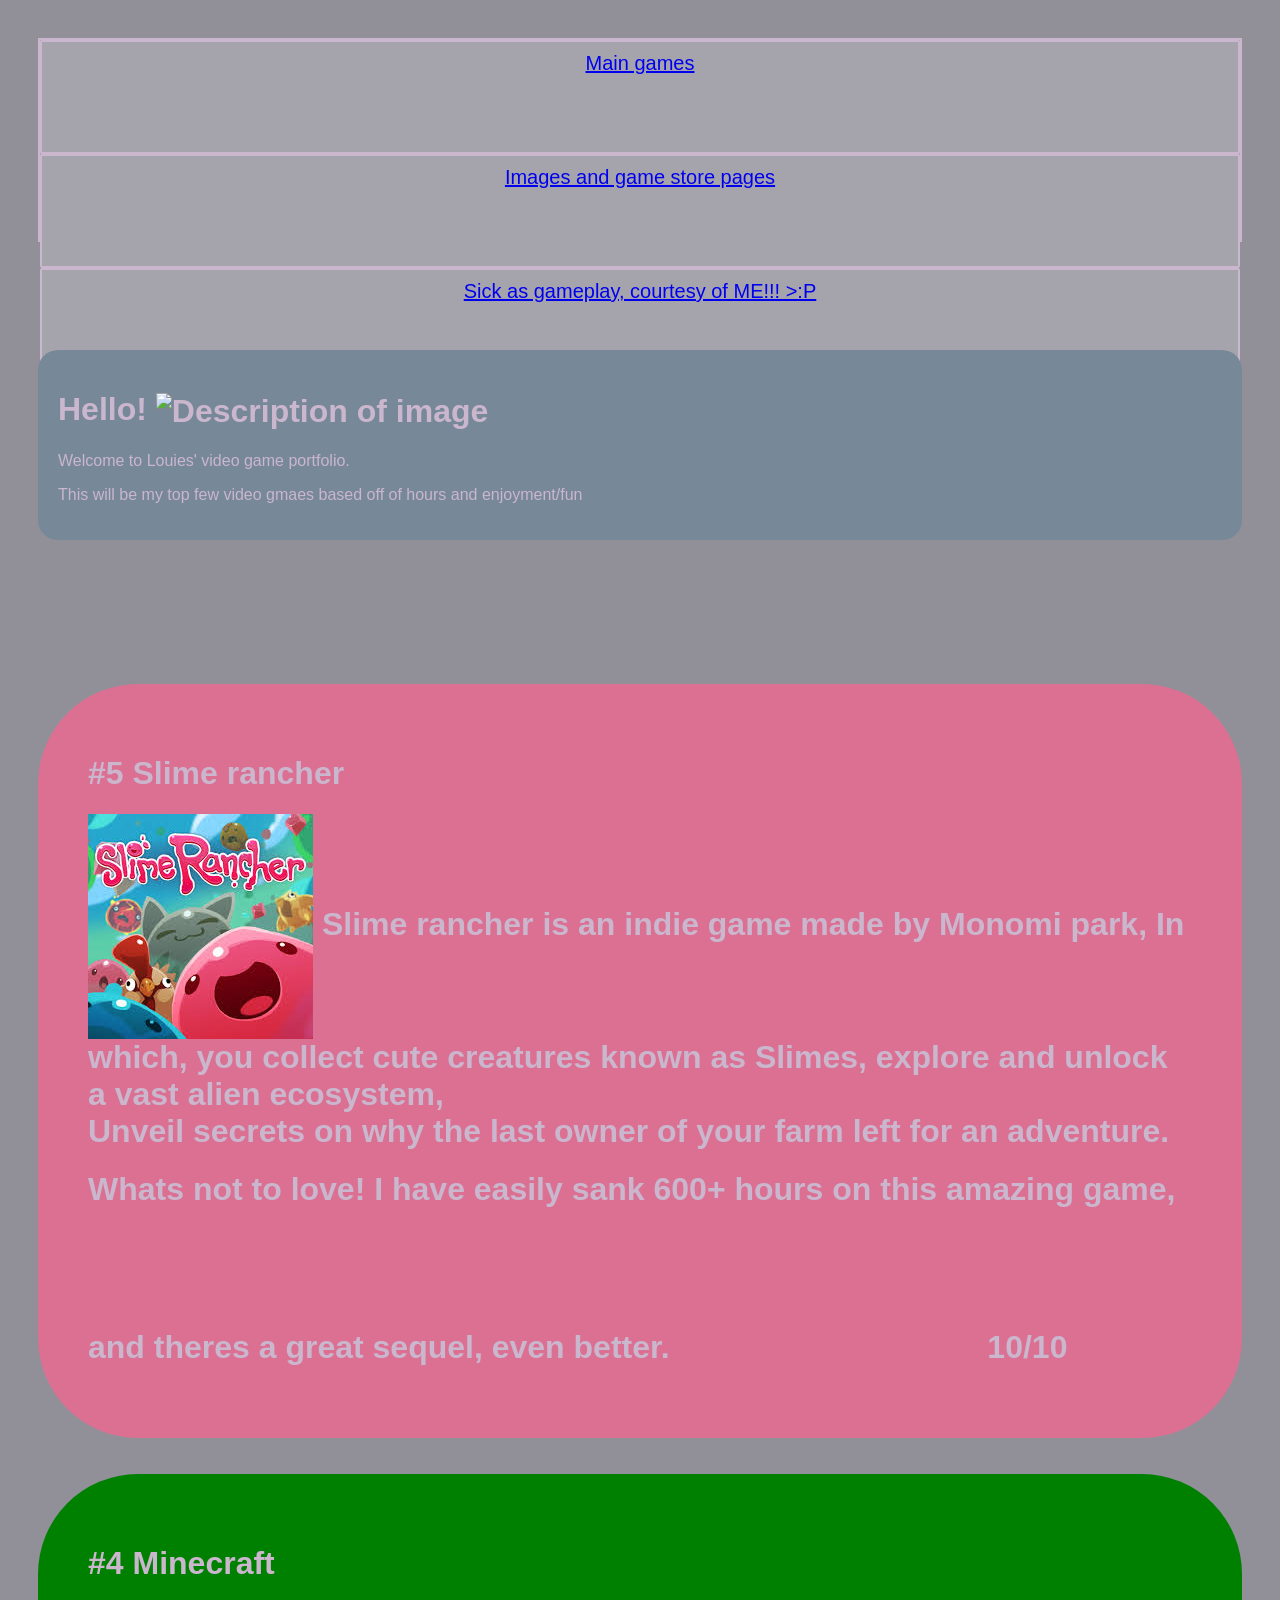
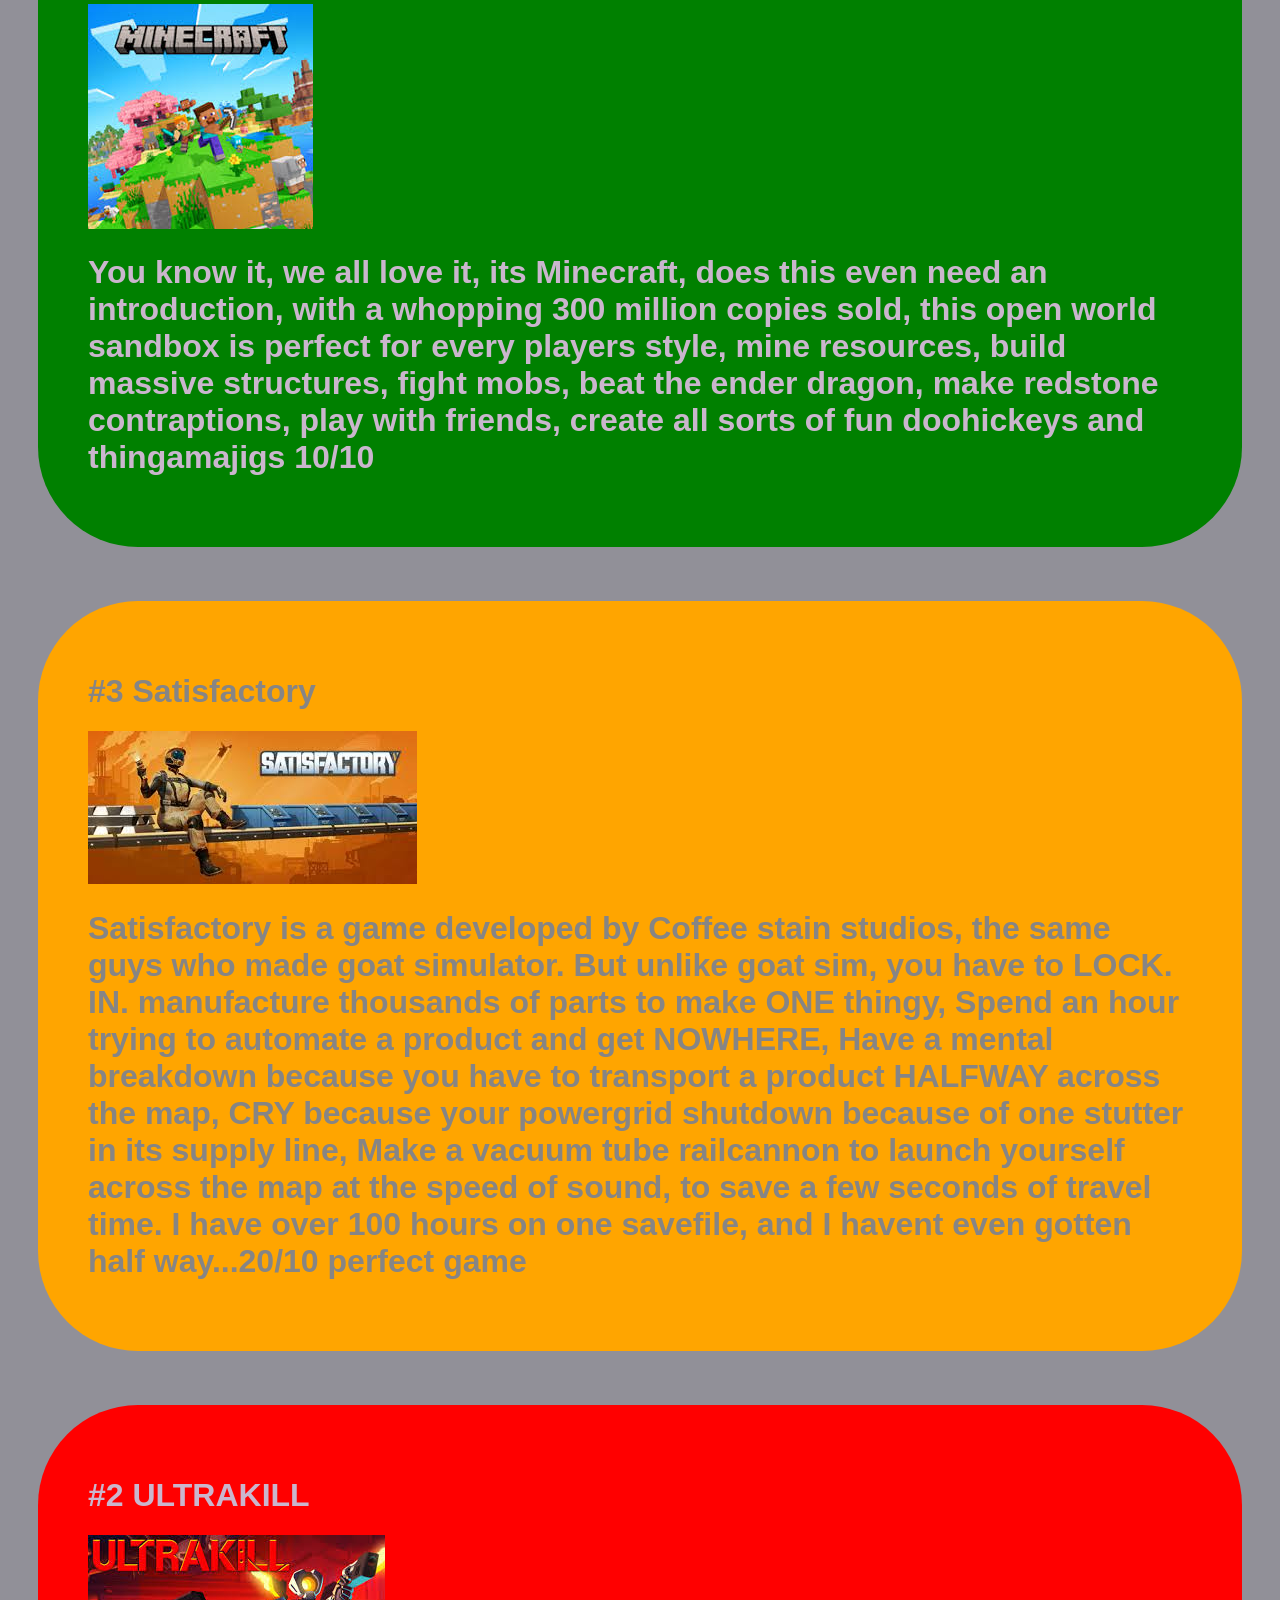
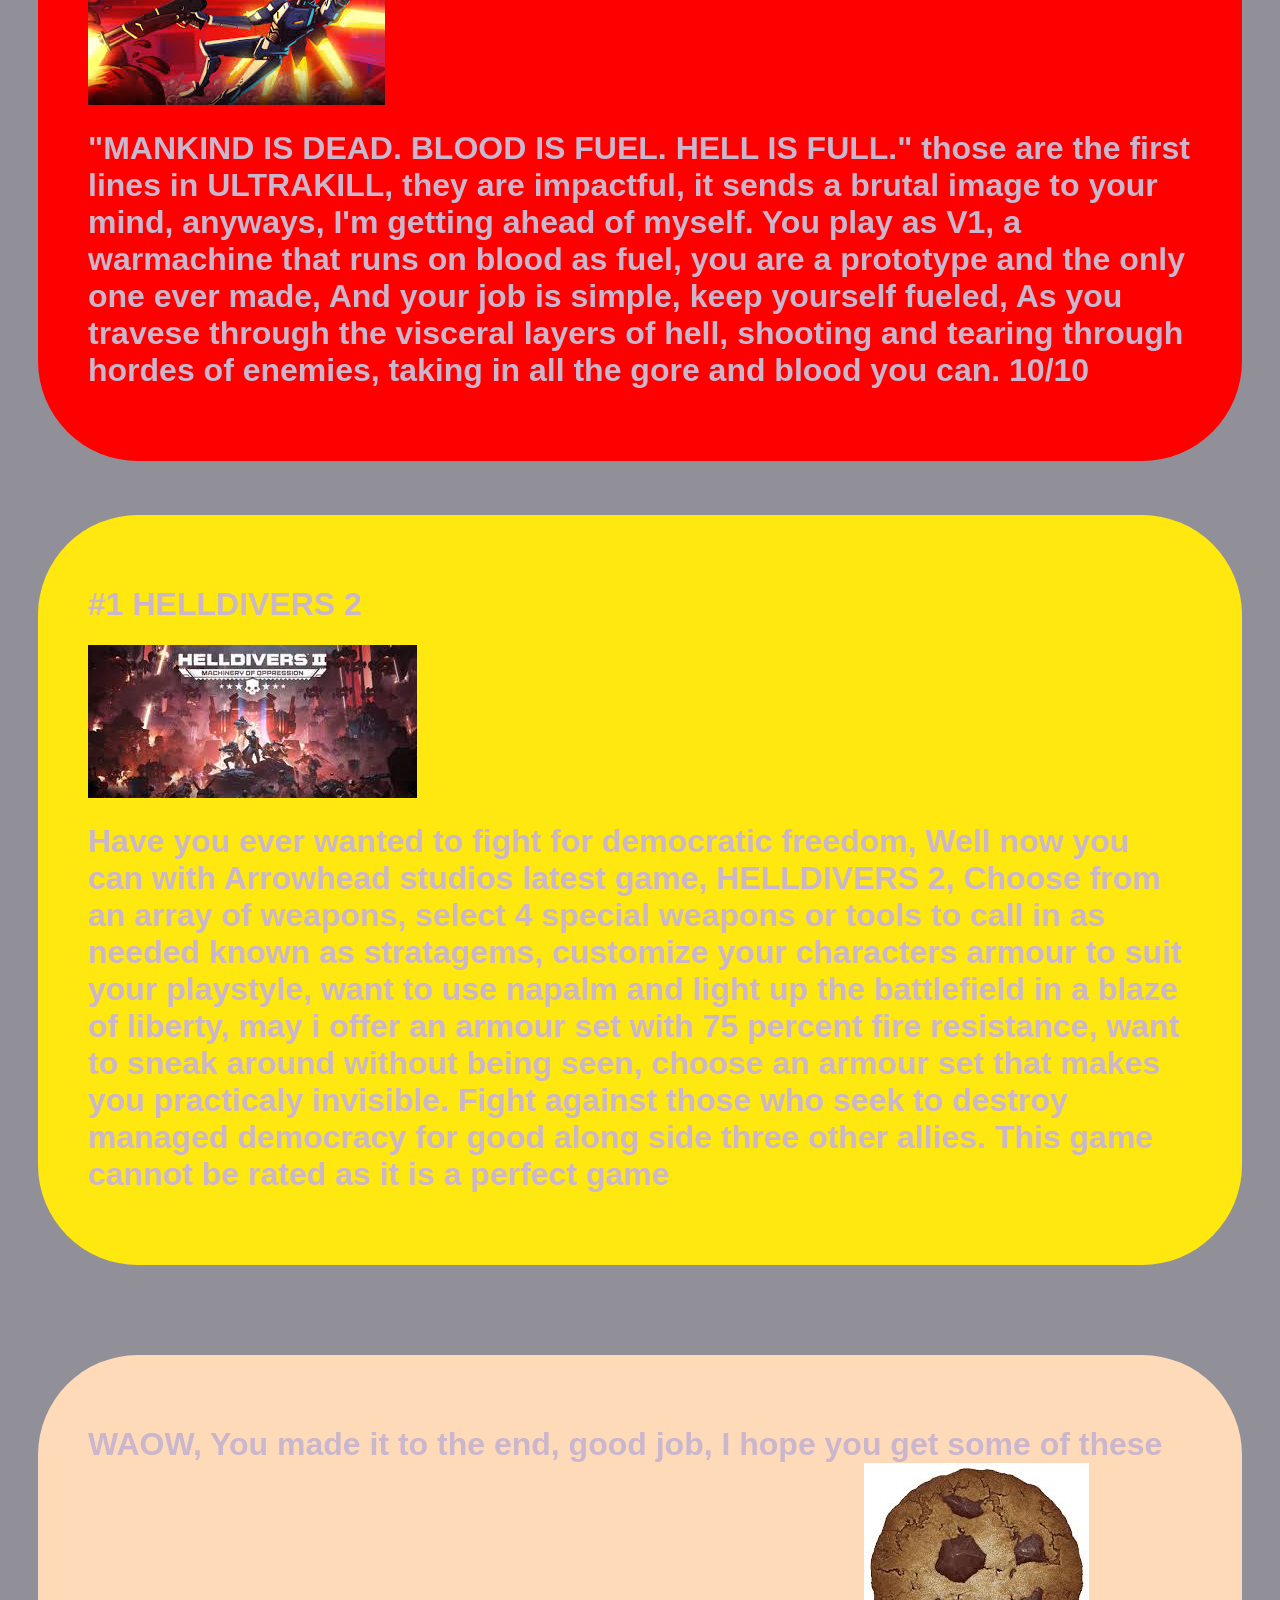
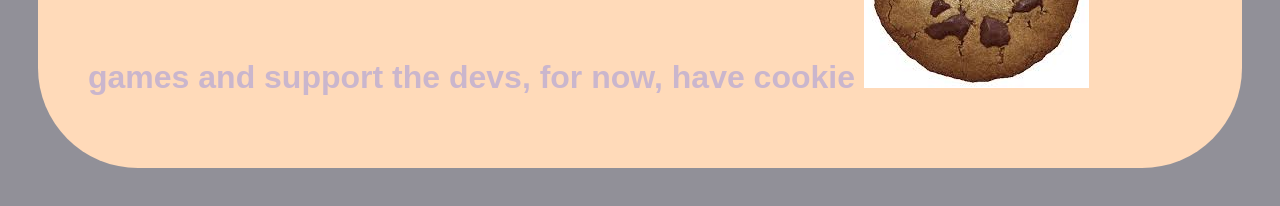
==== commit b4b9d454: "bgbhbg" ====
--- a/index.html
+++ b/index.html
@@ -25,7 +25,7 @@
 <br>
   <div class="titel">
     <h1 class="alignment-container">
-       Hello 
+       Hello!
 <img src="waving-wave.gif" alt="Description of image">
     </h1>
 <p>Welcome to Louies' video game portfolio.</p> 
